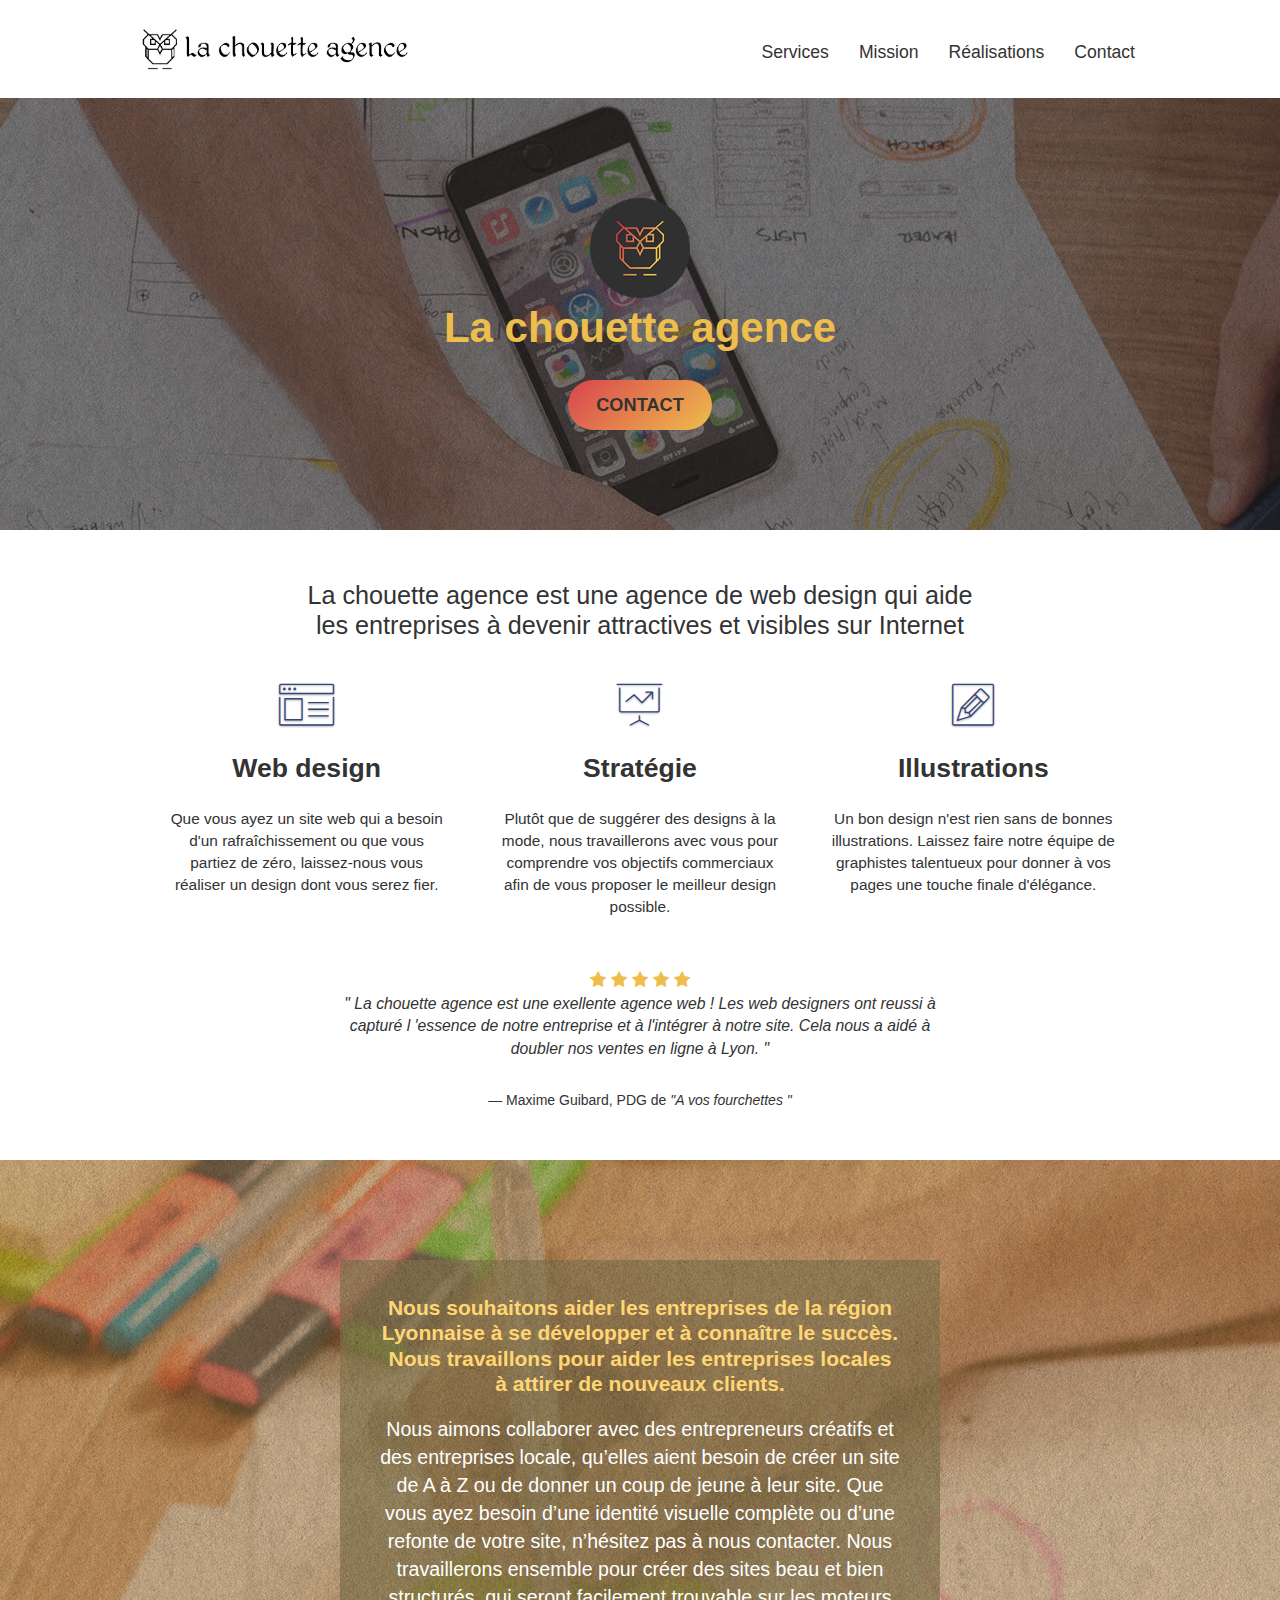
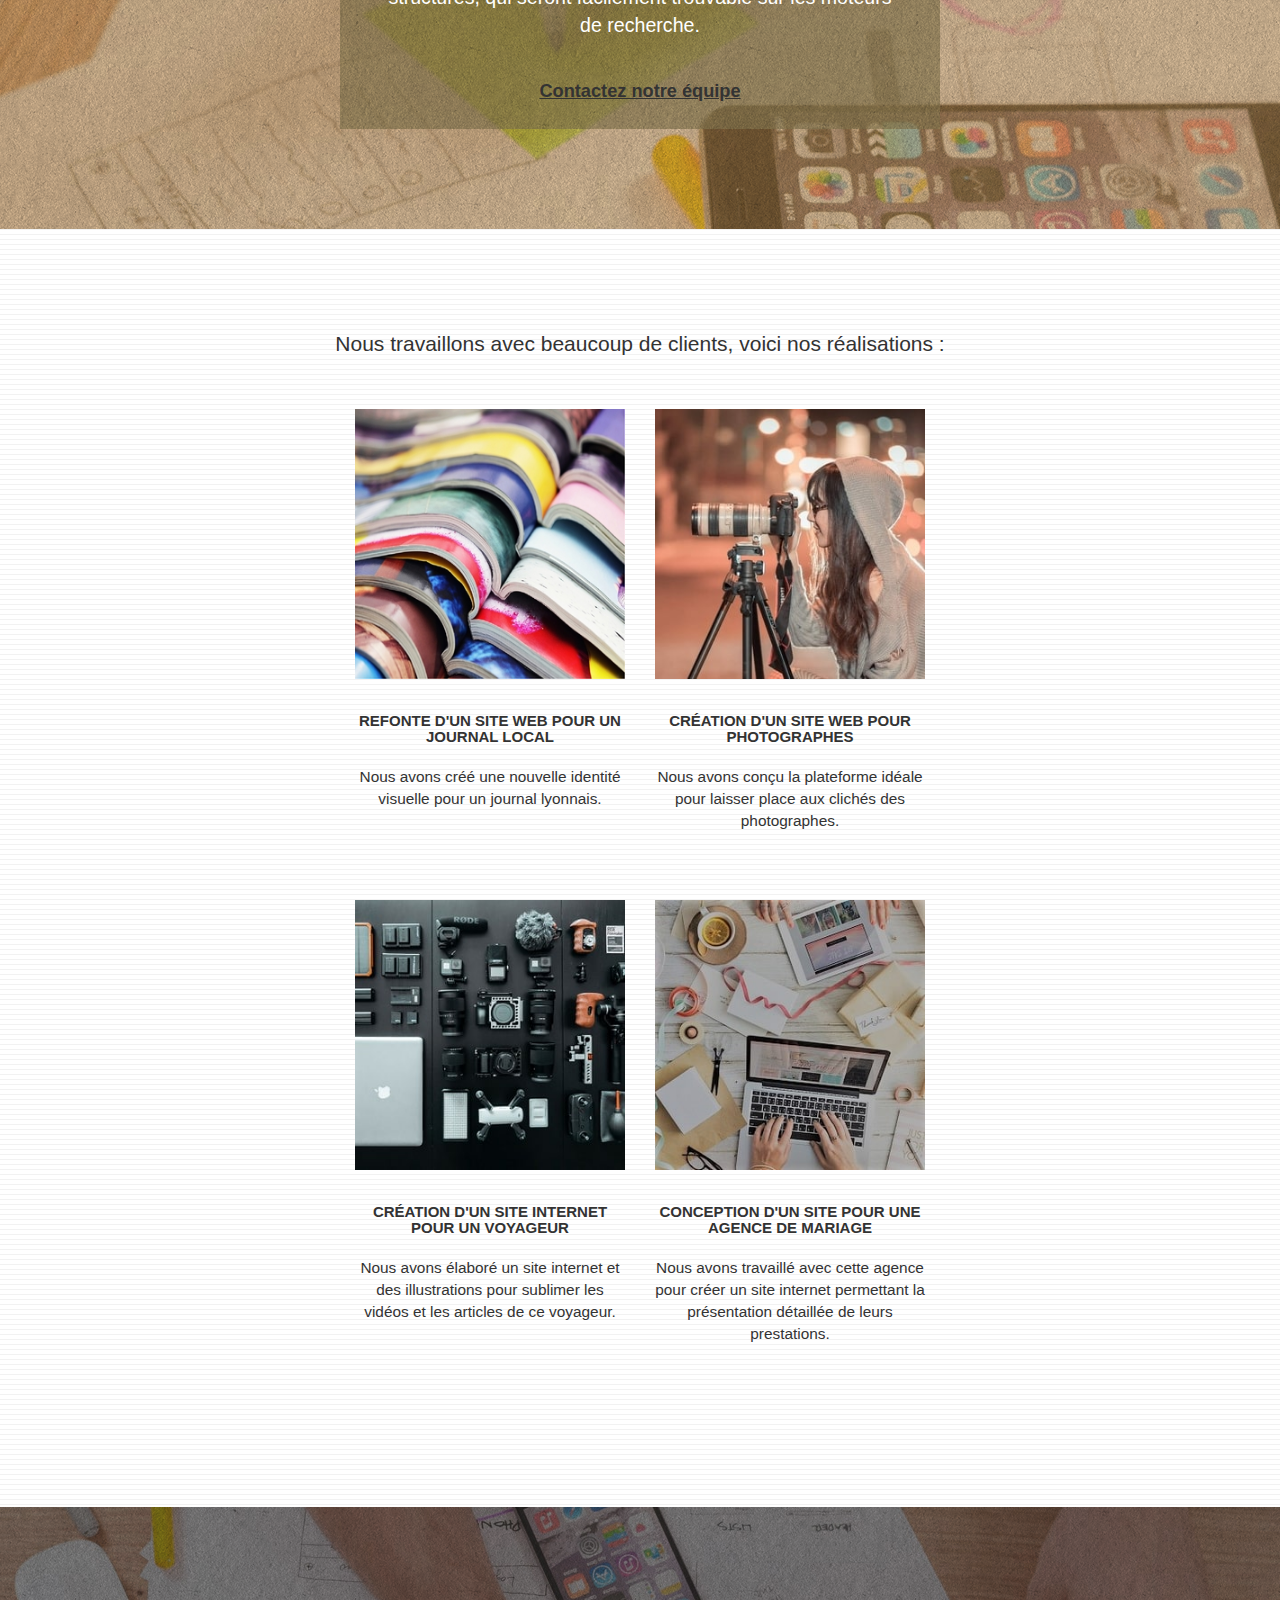
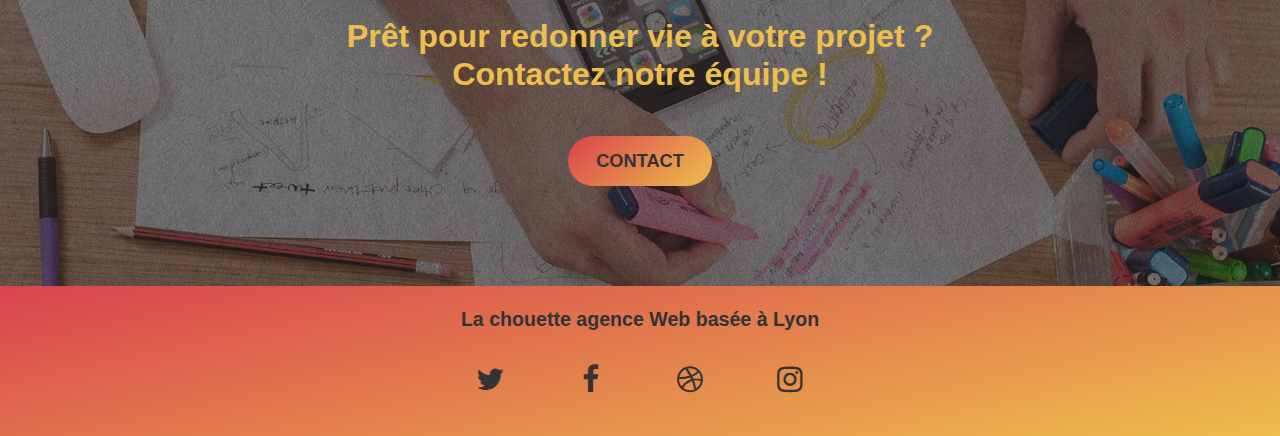
==== index.html @ 83dbfc88 "ajout : meta robots + meta discription sur la page-contact" ====
<!doctype html>
<!--Correct : lang-->
<html lang="fr-Fr">

<head>
    <meta charset="UTF-8">

    <!--Compatibilité-->
    <meta http-equiv="X-UA-Compatible" content="IE=edge">
    <meta name="viewport" content="width=device-width, initial-scale=1, shrink-to-fit=no">

    <!--Correction : pour l'optimisation SEO-->
    <meta name="description" content="Agence web qui aide les entreprises à devenir attractives et visibles sur Internet : web-design, équipe de graphistes ☎ 00 00 00 00">

    <!--index et crawling pour  Google-->
    <meta name="robots" content="index, follow">

    <!--balise search console-->
    <meta name="google-site-verification" content="Wm-8tzCdWFbJMO9-bcIesN9Fuy5gcDtDB3bsupCP0yo" />

    <link rel="shortcut icon" type="image/jpg" href="favicon.jpg">

    <!--Optimisation - liens vers les dossier minifiés : -->
    <link rel="stylesheet" type="text/css" href="./css/bootstrap.min.css">
    <link rel="stylesheet" type="text/css" href="./css/font-awesome.min.css">
    <link rel="stylesheet" type="text/css" href="./css/et-line.min.css">

    <!--Lein vers les styles-->
    <link rel="stylesheet" type="text/css" href="style.css">

    <!--Optimisation - liens vers les dossier minifiés : -->
    <script src="./js/jquery-2.1.0.min.js"></script>
    <script src="./js/bootstrap.min.js"></script>
    <script src="./js/blocs.min.js"></script>
    <script src="./js/jquery.touchSwipe.min.js" defer></script>
    <script src="./js/gmaps.min.js"></script>

    <!--Correction : title a été modifié : -->
    <title>La chouette agence - Entreprise web design Lyon</title>

</head>

<body>
    <!-- Principal conteneur -->
    <div class="page-container">

        <!--Amelioration : ajout des balises sémantique main, header, section, article, button etc-->
        <header>

            <div class="bloc bgc-white l-bloc">

                <div class=" container bloc-sm ">

                    <!--NAVIGATION DU SITE : -->
                    <nav class="navbar row ">

                        <div class="navbar-header ">

                            <a href="index.html" title="Accueil" class="navbar-brand">
                                <!--logo a été optimisé -min-->
                                <img src="img/img-min/logo-brand-min.png" alt="logo de la chouette agence" />

                            </a>

                            <button id="nav-toggle" type="button" class="ui-navbar-toggle navbar-toggle" data-toggle="collapse" data-target=".navbar-1">

                                <span class="sr-only">Toggle navigation</span>
                                <span class="icon-bar"></span>
                                <span class="icon-bar"></span>
                                <span class="icon-bar"></span>

                            </button>
                        </div>

                        <div class="collapse navbar-collapse navbar-1 special-dropdown-nav ">

                            <ul class="site-navigation nav navbar-nav ">

                                <li>
                                    <a href="#content" class="subtitle">Services</a>
                                </li>
                                <li>
                                    <a href="#mission" class="subtitle">Mission</a>
                                </li>
                                <li>
                                    <a href="#realisations" class="subtitle">Réalisations</a>
                                </li>
                                <li>
                                    <a href="contact.html" class="subtitle">Contact</a>
                                </li>
                            </ul>
                        </div>
                    </nav>
                </div>
            </div>

        </header>

        <main>
            <!--SECTION-CONTENT ! balises sémantique main, section, button ajoutées pour l'optimisation : -->

            <section class="section-content">

                <!--Baner-->

                <div class="bloc bgc-dark-slate-blue bg-banniere bloc-bg-texture d-bloc texture-paper b-parallax bg-t-edge ">

                    <div class="container bloc-lg ">

                        <div class="row tight-width-whitespace ">

                            <div class="col-sm-12 ">

                                <!--logo a été optimisé -min-->
                                <img src="img/img-min/logo-min.png " class="welcome__logo center-block" alt="chouette logo" />

                                <span class="welcome__title center-block text-center hero-bloc-text">
                                        La chouette agence
                                    </span>

                                <form action="contact.html" method="GET" class="col-sm-12 text-center ">

                                    <button class="btn">Contact</button>

                                </form>

                            </div>

                        </div>
                    </div>

                </div>

                <!--Content-->
                <div class="bloc bgc-white l-bloc " id="content">

                    <div class="container bloc-md ">

                        <div class="row ">

                            <div class="col-sm-12 text-center ">
                                <!--h1 très important, mots-clés pour le SEO est ici-->
                                <h1 class="content__title ">La chouette agence est une agence de web design qui aide les entreprises à devenir attractives et visibles sur Internet</h1>
                            </div>

                        </div>

                        <div class="row voffset-lg med-width-whitespace ">
                            <div class="col-sm-4 content__element ">
                                <div class="text-center ">
                                    <span class="et-icon-browser sm-shadow icon-dark-slate-blue icons icon-lg "></span>
                                </div>
                                <h2 class="mg-md text-center ">
                                    Web design
                                </h2>
                                <p class="text-center ">
                                    Que vous ayez un site web qui a besoin d'un rafraîchissement ou que vous partiez de zéro, laissez-nous vous réaliser un design dont vous serez fier.
                                </p>
                            </div>
                            <div class="col-sm-4 content__element ">
                                <div class="text-center ">
                                    <span class="et-icon-presentation sm-shadow icon-dark-slate-blue icons icon-lg "></span>
                                </div>
                                <h2 class="mg-md text-center ">
                                    Stratégie
                                </h2>
                                <p class="text-center ">
                                    Plutôt que de suggérer des designs à la mode, nous travaillerons avec vous pour comprendre vos objectifs commerciaux afin de vous proposer le meilleur design possible.<br>
                                </p>
                            </div>
                            <div class="col-sm-4 content__element ">
                                <div class="text-center ">
                                    <span class="et-icon-edit sm-shadow icon-dark-slate-blue icons icon-lg "></span>
                                </div>
                                <h2 class="mg-md text-center ">
                                    Illustrations
                                </h2>
                                <p class="text-center ">
                                    Un bon design n'est rien sans de bonnes illustrations. Laissez faire notre équipe de graphistes talentueux pour donner à vos pages une touche finale d'élégance.
                                </p>
                            </div>
                        </div>
                        <div class="row voffset-lg voffset ">
                            <div class="col-xs-12 col-md-8 col-md-offset-2 text-center ">

                                <figure>
                                    <blockquote cite="https://avosfourchettes.com/ " class="blockquote ">

                                        <!--Icones ajoutés par Olga-->
                                        <span class="fa fa-star"></span> <span class="fa fa-star"></span> <span class="fa fa-star"></span> <span class="fa fa-star"></span> <span class="fa fa-star"></span>

                                        <p class="content__citation "><cite>" La chouette agence est une exellente agence web ! Les web designers ont reussi à capturé l 'essence de notre entreprise et à l'intégrer à notre site. Cela nous a aidé à doubler
                nos ventes en ligne à Lyon. " </cite></p>

                                    </blockquote>
                                    <figcaption>— Maxime Guibard, PDG de <cite>"A vos fourchettes "</cite></figcaption>
                                </figure>

                            </div>
                        </div>
                    </div>
                </div>

            </section>


            <section class="section-mission " id="mission">

                <div class="bloc tc-white bg-presentation d-bloc bloc-bg-texture texture-paper b-parallax ">

                    <div class="container bloc-lg ">

                        <div class="row tight-width-whitespace black-background ">

                            <div class="col-sm-12 ">

                                <h2 class="mg-md text-center mission__like-title ">
                                    Nous souhaitons aider les entreprises de la région Lyonnaise à se développer et à connaître le succès. Nous travaillons pour aider les entreprises locales à attirer de nouveaux clients.<br>
                                </h2>

                                <p class="text-center mission__text ">
                                    Nous aimons collaborer avec des entrepreneurs créatifs et des entreprises locale, qu’elles aient besoin de créer un site de A à Z ou de donner un coup de jeune à leur site. Que vous ayez besoin d’une identité visuelle complète ou d’une refonte de votre
                                    site, n’hésitez pas à nous contacter. Nous travaillerons ensemble pour créer des sites beau et bien structurés, qui seront facilement trouvable sur les moteurs de recherche. <br><br>
                                </p>
                                <a class="mission__link" href="contact.html" title="cliquez pour aller à la page de contact">Contactez notre équipe</a>
                            </div>

                        </div>

                    </div>

                </div>

            </section>

            <!--ARTICLE-->
            <article id="realisations">

                <div class="bloc bgc-white bg-lines-h2-bg bg-repeat l-bloc ">

                    <div class="container bloc-lg ">

                        <div class="row ">
                            <div class="col-sm-12 text-center ">
                                <span class="article__title">Nous travaillons avec beaucoup de clients, voici nos réalisations :</span>
                            </div>
                        </div>

                        <div class="row tight-width-whitespace portfolio-row ">

                            <div class="col-sm-6 portfolio__block">

                                <a href="#" data-lightbox="img/img-min/refonte-site-pour-un-journal-local-min.jpg " data-gallery-id="gallery-1 " data-caption=" Refonte d'un site web pour un journal local" data-frame="snapshot-lb">

                                    <img src="img/img-min/refonte-site-pour-un-journal-local-min.jpg" alt="Refonte d'un site web pour un journal local" title="cliquer pour agrandir " class="img-responsive portfolio-thumb " />
                                </a>

                                <h3 class="mg-md text-center article__subtitle">
                                    Refonte d'un site web pour un journal local
                                </h3>

                                <p class="text-center ">
                                    Nous avons créé une nouvelle identité visuelle pour un journal lyonnais.
                                </p>

                            </div>

                            <div class="col-sm-6 ">

                                <a href="#" data-lightbox="img/img-min/creation-site-pour-photographes-min.jpg " data-gallery-id="gallery-1 " data-caption="Création d'un site web pour photographes" data-frame="snapshot-lb">
                                    <img src="img/img-min/creation-site-pour-photographes-min.jpg" class="img-responsive portfolio-thumb" alt="" title="cliquer pour agrandir " />
                                </a>

                                <h3 class="mg-md text-center article__subtitle">
                                    Création d'un site web pour photographes
                                </h3>

                                <p class="text-center ">
                                    Nous avons conçu la plateforme idéale pour laisser place aux clichés des photographes.
                                </p>

                            </div>

                        </div>

                        <div class="row tight-width-whitespace portfolio-row ">

                            <div class="col-sm-6 portfolio__block">

                                <a href="#" data-lightbox="img/img-min/creation-site-pour-voyager-min.jpg " data-gallery-id="gallery-1 " data-caption="Création d 'un site internet pour un voyageur" data-frame="snapshot-lb">
                                    <img src="img/img-min/creation-site-pour-voyager-min.jpg" class="img-responsive portfolio-thumb" alt="" title="cliquer pour agrandir " />
                                </a>

                                <h3 class="mg-md text-center article__subtitle">
                                    Création d'un site internet pour un voyageur
                                </h3>

                                <p class="text-center ">
                                    Nous avons élaboré un site internet et des illustrations pour sublimer les vidéos et les articles de ce voyageur.
                                </p>

                            </div>

                            <div class="col-sm-6 ">

                                <a href="#" data-lightbox="img/img-min/creation-site-pour-agence-mariage-min.jpg " data-gallery-id="gallery-1 " data-caption="Conception d'un site pour une agence de mariage" data-frame="snapshot-lb">
                                    <img src="img/img-min/creation-site-pour-agence-mariage-min.jpg" class="img-responsive portfolio-thumb" alt="" title="cliquer pour agrandir " />
                                </a>

                                <h3 class="mg-md text-center article__subtitle">
                                    Conception d'un site pour une agence de mariage
                                </h3>

                                <p class="text-center">
                                    Nous avons travaillé avec cette agence pour créer un site internet permettant la présentation détaillée de leurs prestations.
                                </p>

                            </div>
                        </div>
                    </div>
                </div>

            </article>


            <section class="contact ">

                <div class="bloc bgc-dark-slate-blue bg-banniere d-bloc bloc-bg-texture texture-paper ">

                    <div class="container bloc-lg ">

                        <div class="row ">

                            <h4 class="mg-md text-center contact__title ">
                                Prêt pour redonner vie à votre projet ?<br>Contactez notre équipe !
                            </h4>

                            <form action="contact.html" method="get" class="col-sm-12 text-center ">
                                <button class="btn">Contact</button>
                            </form>

                        </div>
                    </div>
                </div>

            </section>

        </main>

        <footer>

            <div class="bloc d-bloc footer__inner footer__inner_bg ">

                <div class="container bloc-sm ">

                    <div class="row ">

                        <div class="col-sm-12 ">

                            <div class="row ">

                                <p class="footer__text text-center "> La chouette agence Web basée à Lyon </p>

                            </div>

                            <div class="row row-no-gutters social ">

                                <div class="col-sm-3 ">
                                    <div class="text-center ">
                                        <!--title a été ajouté pour améliorer l'accessibilité-->
                                        <a href="#" title="lien vers le twitter"><span class="fa fa-twitter icon-md "></span></a>
                                    </div>
                                </div>

                                <div class="col-sm-3 ">
                                    <div class="text-center ">
                                        <a href="#" title="lien vers le facebook"><span class="fa fa-facebook icon-md "></span></a>
                                    </div>
                                </div>

                                <div class="col-sm-3 ">
                                    <div class="text-center ">
                                        <a href="#" title="lien vers le réseau social"><span class="fa fa-dribbble icon-md "></span></a>
                                    </div>
                                </div>

                                <div class="col-sm-3 ">
                                    <div class="text-center ">
                                        <a href="#" title="lien vers l'instagram"><span class="fa fa-instagram icon-md "></span></a>
                                    </div>
                                </div>

                            </div>



                        </div>
                    </div>
                </div>
            </div>

        </footer>

    </div>
    <!-- Principal conteneur END -->

</body>

</html>
---- style.css ----
body {
    margin: 0;
    padding: 0;
    background: #FFF;
    overflow-x: hidden;
    -webkit-font-smoothing: antialiased;
    -moz-osx-font-smoothing: grayscale;
}

a {
    cursor: pointer;
    transition: all 1s ease-in-out;
    opacity: 1;
}

a:hover {
    opacity: .7;
}


/*===============================================*/


/* 0. BLOCS         	 						 */


/*===============================================*/

.bloc {
    width: 100%;
    clear: both;
    background: 50% 50% no-repeat;
    padding: 0 50px;
    -webkit-background-size: cover;
    -moz-background-size: cover;
    -o-background-size: cover;
    background-size: cover;
    position: relative;
}

.bloc .container {
    padding-left: 0;
    padding-right: 0;
}

.bloc-lg {
    padding: 100px 50px;
}

.bloc-md {
    padding: 50px;
}

.bloc-sm {
    padding: 20px 50px;
}


/*===============================================*/


/* 0. BGS         	 						 */


/*===============================================*/

.bg-center,
.bg-l-edge,
.bg-r-edge,
.bg-t-edge,
.bg-b-edge,
.bg-tl-edge,
.bg-bl-edge,
.bg-tr-edge,
.bg-br-edge,
.bg-repeat {
    -webkit-background-size: auto!important;
    -moz-background-size: auto!important;
    -o-background-size: auto!important;
    background-size: auto!important;
}

.bg-repeat {
    background: repeat;
}

.bg-t-edge {
    background: top no-repeat;
}

.bloc-bg-texture::before {
    content: "";
    position: absolute;
    top: 0;
    bottom: 0;
    left: 0;
    right: 0;
}

.texture-paper::before {
    background: url("img/img-min/bg-texture-min.png");
    background-size: 280px 280px;
}

.bgc-dark-slate-blue {
    background-color: #364577;
}

.b-parallax {
    background-attachment: fixed;
}

.d-bloc .navbar-toggle .icon-bar {
    background: rgba(255, 255, 255, 1);
}

.voffset {
    margin-top: 30px;
}


/*===============================================*/


/* 0. HEADER			 						 */


/*===============================================*/

.navbar {
    margin-bottom: 0;
    z-index: 1;
}

.navbar-brand {
    height: auto;
    padding: 3px 15px;
    font-size: 2.2em;
    font-weight: 600;
    line-height: 44px;
}

.navbar-brand img {
    margin: 0 5px 0 0;
    display: inline;
    height: 50px;
}

.navbar-brand img[src$=svg] {
    min-width: 100px;
}

.nav-center .navbar-brand img {
    margin: 0;
}

.navbar .nav {
    padding-top: 2px;
    margin-right: -16px;
    float: right;
    z-index: 1;
}

.nav>li {
    float: left;
    margin-top: 4px;
    font-size: 16px;
}

.navbar-nav .open .dropdown-menu>li>a {
    text-align: inherit;
}

.navbar-toggle {
    margin: 10px 10px 0 0;
    border: 0px;
}

.navbar-toggle:hover {
    background: transparent!important;
}

.navbar-toggle .icon-bar {
    background-color: rgba(0, 0, 0, .5);
    width: 26px;
}

.nav-invert .navbar .nav {
    float: left;
}

.nav-invert .navbar-header,
.nav-invert .navbar-brand {
    float: right;
    position: relative;
    z-index: 2;
}

@media (min-width: 768px) {
    .site-navigation {
        position: absolute;
        top: 50%;
        right: 20px;
        transform: translate(0, -50%);
        -webkit-transform: translateY(-50%);
    }
    .nav>li .dropdown-menu a,
    .nav>li .dropdown-menu a:hover {
        color: #484848;
    }
    .nav-invert .site-navigation {
        left: 0;
        right: 0;
    }
    .nav-center {
        text-align: center;
    }
    .nav-center .navbar-header {
        width: 100%;
    }
    .nav-center .navbar-header,
    .nav-center .navbar-brand,
    .nav-center .nav>li {
        float: none;
        display: inline-block;
    }
    .nav-center .site-navigation {
        position: relative;
        width: 100%;
        right: 0;
        margin-right: 0px;
        margin-top: 20px;
    }
    .nav-center.mini-nav .navbar-toggle {
        float: none;
        margin: 10px auto 0;
    }
}

.nav>li>.dropdown a {
    background: none!important;
    display: block;
    padding: 14px 15px;
}

nav .caret {
    margin: 0 5px;
}

.dropdown-menu .dropdown-menu {
    top: -8px;
    left: 100%;
}

.dropdown-menu .dropmenu-flow-right {
    top: 100%;
    left: 0;
    margin-left: -1px;
    border-top-left-radius: 0;
    border-top-right-radius: 0;
}

.dropdown-menu .dropdown span {
    border: 4px solid black;
    border-top-color: transparent;
    border-right-color: transparent;
    border-bottom-color: transparent;
    margin: 6px -5px 0 0!important;
    float: right;
}

.mg-md {
    margin-top: 10px;
    margin-bottom: 20px;
}

.mg-lg {
    margin-top: 10px;
    margin-bottom: 40px;
}

.sm-shadow {
    text-shadow: 0 1px 2px rgba(0, 0, 0, .3);
}

a[data-lightbox] {
    position: relative;
    display: block;
    text-align: center;
}

a[data-lightbox]:hover::before {
    content: "+";
    font-family: "HelveticaNeue-Light", "Helvetica Neue Light", "Helvetica Neue", Helvetica, Arial;
    font-size: 32px;
    width: 50px;
    height: 50px;
    margin-left: -25px;
    border-radius: 50%;
    background: rgba(0, 0, 0, .6);
    color: #FFF;
    font-weight: 100;
    z-index: 1;
    position: absolute;
    top: 50%;
    transform: translateY(-50%);
    -webkit-transform: translateY(-50%);
}

a[data-lightbox]:hover img {
    opacity: 0.6;
    -webkit-animation-fill-mode: none;
    animation-fill-mode: none;
}

#lightbox-modal {
    display: flex;
    align-items: center;
}

#lightbox-modal .modal-dialog {
    width: 90%;
    max-width: 900px;
    margin: 0 auto 0;
}

#lightbox-modal .modal-dialog img {
    max-height: 90vh;
    margin: 0 auto;
}

.lightbox-caption {
    padding: 20px;
    color: #FFF;
    background: rgba(0, 0, 0, .5);
    position: absolute;
    left: 15px;
    right: 15px;
    bottom: 5px;
}

.close-lightbox {
    color: #FFF;
    font-size: 30px;
    position: absolute;
    top: 20px;
    right: 20px;
    z-index: 20;
    background: rgba(0, 0, 0, .5);
    border: none;
    line-height: 30px;
    padding: 0 9px 5px;
    opacity: 0.3;
}

.next-lightbox,
.prev-lightbox {
    font-size: 20px;
    color: rgba(255, 255, 255, .9);
    background: rgba(0, 0, 0, .5);
    transition: all .2s ease-in-out;
    position: absolute;
    top: 45%;
    z-index: 1;
    opacity: 0.4;
}

.next-lightbox {
    padding: 6px 8px 1px 13px;
    right: 25px;
}

.prev-lightbox {
    padding: 6px 13px 1px 10px;
    left: 25px;
}

.snapshot-lb .modal-body {
    padding-bottom: 45px;
}

.snapshot-lb .lightbox-caption {
    padding: 0;
    color: #333333;
    background: white;
    text-align: center;
}

.container {
    max-width: 1000px;
}

.statement-bloc-text {
    line-height: 26px;
    font-style: italic;
    font-size: 20px;
    text-align: center;
    font-weight: lighter;
    max-width: 520px;
    margin: auto auto auto auto;
}

.tight-width-whitespace {
    max-width: 600px;
    margin: auto auto auto auto;
}

.med-width-whitespace {
    max-width: 1000px;
    margin: auto auto auto auto;
    box-shadow: 0px 0px 0px #000000;
}

.portfolio-thumb {
    width: 100%;
    height: auto;
    max-width: 300px;
    margin: 0 auto;
}

.portfolio-row {
    margin-bottom: 44px;
    margin-top: 50px;
}

.avatar {
    box-shadow: 0px 4px 9px rgba(0, 0, 0, 0.3);
}


/*===============================================*/


/* 0. RESET  			 						 */


/*===============================================*/

button {
    outline: none!important;
}

a {
    text-decoration: none;
}

blockquote {
    border: none;
}

ul,
li {
    list-style: none;
    padding-left: 0;
}


/*===============================================*/


/* 0. TITLES			 						 */


/*===============================================*/

.hero-bloc-text {
    font-size: 3em;
    font-weight: 700;
}

h2,
h3,
h5,
h6,
p,
label,
.btn,
a {
    font-size: 1.1em;
    color: #333333;
}

h1 {
    width: 70%;
    margin: 0 auto;
}

h2 {
    font-size: 1.9em;
    font-weight: 600;
    line-height: 1.4em;
}

h3 {
    font-size: 15px;
    text-transform: uppercase;
    font-weight: 700;
    color: #333333!important;
}

h1 {
    line-height: 1.2;
    font-size: 2.1em;
    color: #333333!important;
}

h4 {
    line-height: 1.2;
    font-size: 2.1em;
}


/*===============================================*/


/* 0. BUTTON			 						 */


/*===============================================*/

.btn {
    font-size: 1.3em;
    font-weight: 800;
    text-transform: uppercase;
    margin-top: 22px;
    padding: 12px 28px 12px 28px;
    border-radius: 40px;
    border: none;
    position: relative;
    opacity: 1;
    z-index: 3;
    transition: opacity 1000ms ease-in-out;
    background: linear-gradient(138deg, rgba(217, 67, 78, 1) 0%, rgba(238, 190, 76, 1) 100%);
    color: #343334;
}

.btn::after {
    content: "";
    position: absolute;
    z-index: -3;
    top: 0;
    right: 0;
    bottom: 0;
    left: 0;
    border-radius: 40px;
    opacity: 0;
    background: rgb(217, 67, 78);
    background: linear-gradient(308deg, rgba(217, 67, 78, 1) 0%, rgba(238, 190, 76, 1) 100%);
    transition: all 1000ms;
}

.btn:hover::after {
    opacity: 1;
}

.btn_scroll {
    position: fixed;
    right: 100px;
    border: 2px solid white;
}


/*===============================================*/


/* 0. ICONS			 						 */


/*===============================================*/

.social {
    max-width: 400px;
    margin: auto auto auto auto;
}

.icon-md {
    font-size: 30px!important;
}

.icon-lg {
    font-size: 3em;
}

.icons {
    margin-bottom: 14px;
    margin-top: 24px;
}

.icon-dark-slate-blue {
    color: #364577!important;
    border-color: #364577!important;
}

.fa-star {
    color: #eebe4c;
}


/*===============================================*/


/* 0. BG-IMAGES			 						 */


/*===============================================*/

.bg-lines-h2-bg {
    background-image: url("img/img-min/bg-line-min.png");
}

.bg-banniere {
    background-image: url("img/img-min/baner-welcome-min.jpg");
    background-size: cover;
    background-attachment: scroll;
}

.bg-presentation {
    background-image: url("img/img-min/baner-article-min.jpg");
    background-attachment: scroll;
}


/*===============================================*/


/* 0.WELCOME        	 						 */


/*===============================================*/

.welcome__logo {
    width: 100px;
}

.welcome__title {
    color: #eebe4c;
    font-weight: 700;
}


/*===============================================*/


/* 0. SECTION-CONTENT	 						 */


/*===============================================*/

.content__element {
    padding: 0 25px;
}

.content__citation {
    font-size: .9em;
}

.content__title {
    font-size: 1.8em;
    padding-bottom: 20px;
}


/*===============================================*/


/* 0. SECTION-MISSION	 						 */


/*===============================================*/

.mission__like-title {
    color: #ffd673;
    line-height: 1.1;
    font-size: 1.5em;
    font-weight: 700;
    line-height: 1.2;
    position: relative;
}

.mission__text {
    color: white;
    font-size: 1.4em;
}

.mission__link {
    font-size: 1.3em;
    font-weight: 600;
    display: block;
    text-decoration: underline;
    text-align: center;
}


/*===============================================*/


/* 0. ARTICLE  			 						 */


/*===============================================*/

.black-background {
    background-color: rgba(165, 147, 99, 0.7);
    padding: 25px;
}

.article__title {
    font-size: 1.5em;
    font-weight: 500;
}

.article__subtitle {
    padding-top: 24px;
}

.portfolio__block {
    padding-bottom: 30px;
}


/*===============================================*/


/* 0. SECTION-CONTACT	 						 */


/*===============================================*/

.contact__title {
    color: #eebe4c;
    line-height: 1.2;
    font-size: 2.3em;
    font-weight: 700;
    line-height: 1.2;
    position: relative;
}


/*===============================================*/


/* 0. FOOTER       	 						    */


/*===============================================*/

.footer__logo {
    width: 50px;
    height: auto;
}

.footer__inner {
    padding-bottom: 20px;
}

.footer__inner_bg {
    background: rgb(217, 67, 78);
    background: linear-gradient(168deg, rgba(217, 67, 78, 1) 0%, rgba(238, 190, 76, 1) 100%);
}

.footer__text {
    font-size: 1.4em;
    font-weight: 600;
    padding-bottom: 20px;
}


/*===============================================*/


/* 0. PAGE-CONTACT	     						 */


/*===============================================*/

.bgc-atomic-tangerine {
    background-color: #F3976C;
}

.page-contact__logo-scroll {
    height: 30px;
}

.form__element {
    width: 100%;
    line-height: 2em;
}

.page-contact__content {
    position: relative;
}

.page-contact__text {
    font-size: 1.1em;
    padding: 10px;
}

.page-contact__text_bold {
    font-weight: 700;
    font-size: 1.2em;
}

.page-contact__icon {
    font-weight: 800!important;
}

.form-control:focus {
    border: none;
    box-shadow: 0px 0px 12px 5px rgba(243, 151, 108, 0.37);
}


/*===============================================*/


/* 0. MEDIA	     						 */


/*===============================================*/

@media (max-width: 1024px) {
    .bloc {
        padding-left: 20px;
        padding-right: 20px;
    }
    .bloc.full-width-bloc,
    .bloc-tile-2.full-width-bloc .container,
    .bloc-tile-3.full-width-bloc .container,
    .bloc-tile-4.full-width-bloc .container {
        padding-left: 0;
        padding-right: 0;
    }
}

@media (max-width: 992px) and (min-width: 768px) {
    .navbar .nav {
        max-width: 80%
    }
    .nav-center.navbar .nav {
        max-width: 100%
    }
    .btn_scroll {
        visibility: hidden;
    }
}

@media (max-width: 991px) {
    .container {
        width: 100%;
    }
    .b-parallax {
        background-attachment: scroll;
    }
    .page-container,
    #hero-bloc {
        overflow-x: hidden;
        position: relative;
    }
    .bloc-group,
    .bloc-group .bloc {
        display: block;
        width: 100%;
    }
    .btn_scroll {
        visibility: hidden;
    }
}

@media (max-width: 767px) {
    .page-container {
        overflow-x: hidden;
        position: relative;
    }
    .portfolio-thumb {
        width: 70%;
    }
    .btn_scroll {
        visibility: hidden;
    }
    h1,
    h2,
    h3,
    h4,
    h5,
    h6,
    p,
    #disqus_thread {
        padding-left: 10px!important;
        padding-right: 10px!important;
    }
    .b-parallax {
        background-attachment: scroll;
    }
    .navbar .nav {
        padding-top: 0;
        border-top: 1px solid rgba(0, 0, 0, .2);
        float: none!important;
    }
    .navbar.row {
        margin-left: 0;
        margin-right: 0;
    }
    .site-navigation {
        position: inherit;
        transform: none;
        -webkit-transform: none;
        -ms-transform: none;
    }
    .nav>li {
        margin-top: 0;
        border-bottom: 1px solid rgba(0, 0, 0, .1);
        background: rgba(0, 0, 0, .05);
        text-align: left;
        padding-left: 15px;
        width: 100%;
    }
    .nav>li:hover {
        background: rgba(0, 0, 0, .08);
    }
    .dropdown .dropdown a .caret {
        float: none;
        margin: 5px 0 0 10px!important;
        border: 4px solid black;
        border-bottom-color: transparent;
        border-right-color: transparent;
        border-left-color: transparent;
    }
    #hero-bloc .navbar .nav {
        background: rgba(0, 0, 0, .8);
    }
    .navbar-collapse {
        padding: 0;
        overflow-x: hidden;
        -webkit-box-shadow: none;
        box-shadow: none;
    }
    .navbar-brand img {
        max-height: 40px;
        width: auto;
    }
    .nav-invert .navbar-header {
        float: none;
        width: 100%;
    }
    .nav-invert .navbar-toggle {
        float: left;
        margin-left: 10px;
    }
    .bloc {
        padding-left: 0;
        padding-right: 0;
    }
    .bloc-xxl,
    .bloc-xl,
    .bloc-lg {
        padding: 40px 0;
    }
    .bloc-sm,
    .bloc-md {
        padding-left: 0;
        padding-right: 0;
    }
    .bloc-tile-2 .container,
    .bloc-tile-3 .container,
    .bloc-tile-4 .container,
    .bloc-fill-screen .fill-bloc-top-edge,
    .bloc-fill-screen .fill-bloc-bottom-edge {
        padding-left: 0;
        padding-right: 0;
    }
    .a-block {
        padding: 0 10px;
    }
    .btn-dwn {
        display: none;
    }
    .voffset {
        margin-top: 5px;
    }
    .voffset-md {
        margin-top: 20px;
    }
    .voffset-lg {
        margin-top: 30px;
    }
    form {
        padding: 5px;
    }
    .close-lightbox {
        display: inline-block;
    }
    .blocsapp-device-iphone5 {
        background-size: 216px 425px;
        padding-top: 60px;
        width: 216px;
        height: 425px;
    }
    .blocsapp-device-iphone5 img {
        width: 180px;
        height: 320px;
    }
    .bloc-mob-center-text {
        text-align: center;
    }
}

@media (max-width: 400px) {
    .bloc {
        padding-left: 0;
        padding-right: 0;
    }
    .portfolio-thumb {
        width: 100%;
    }
    .btn_scroll {
        visibility: hidden;
    }
}
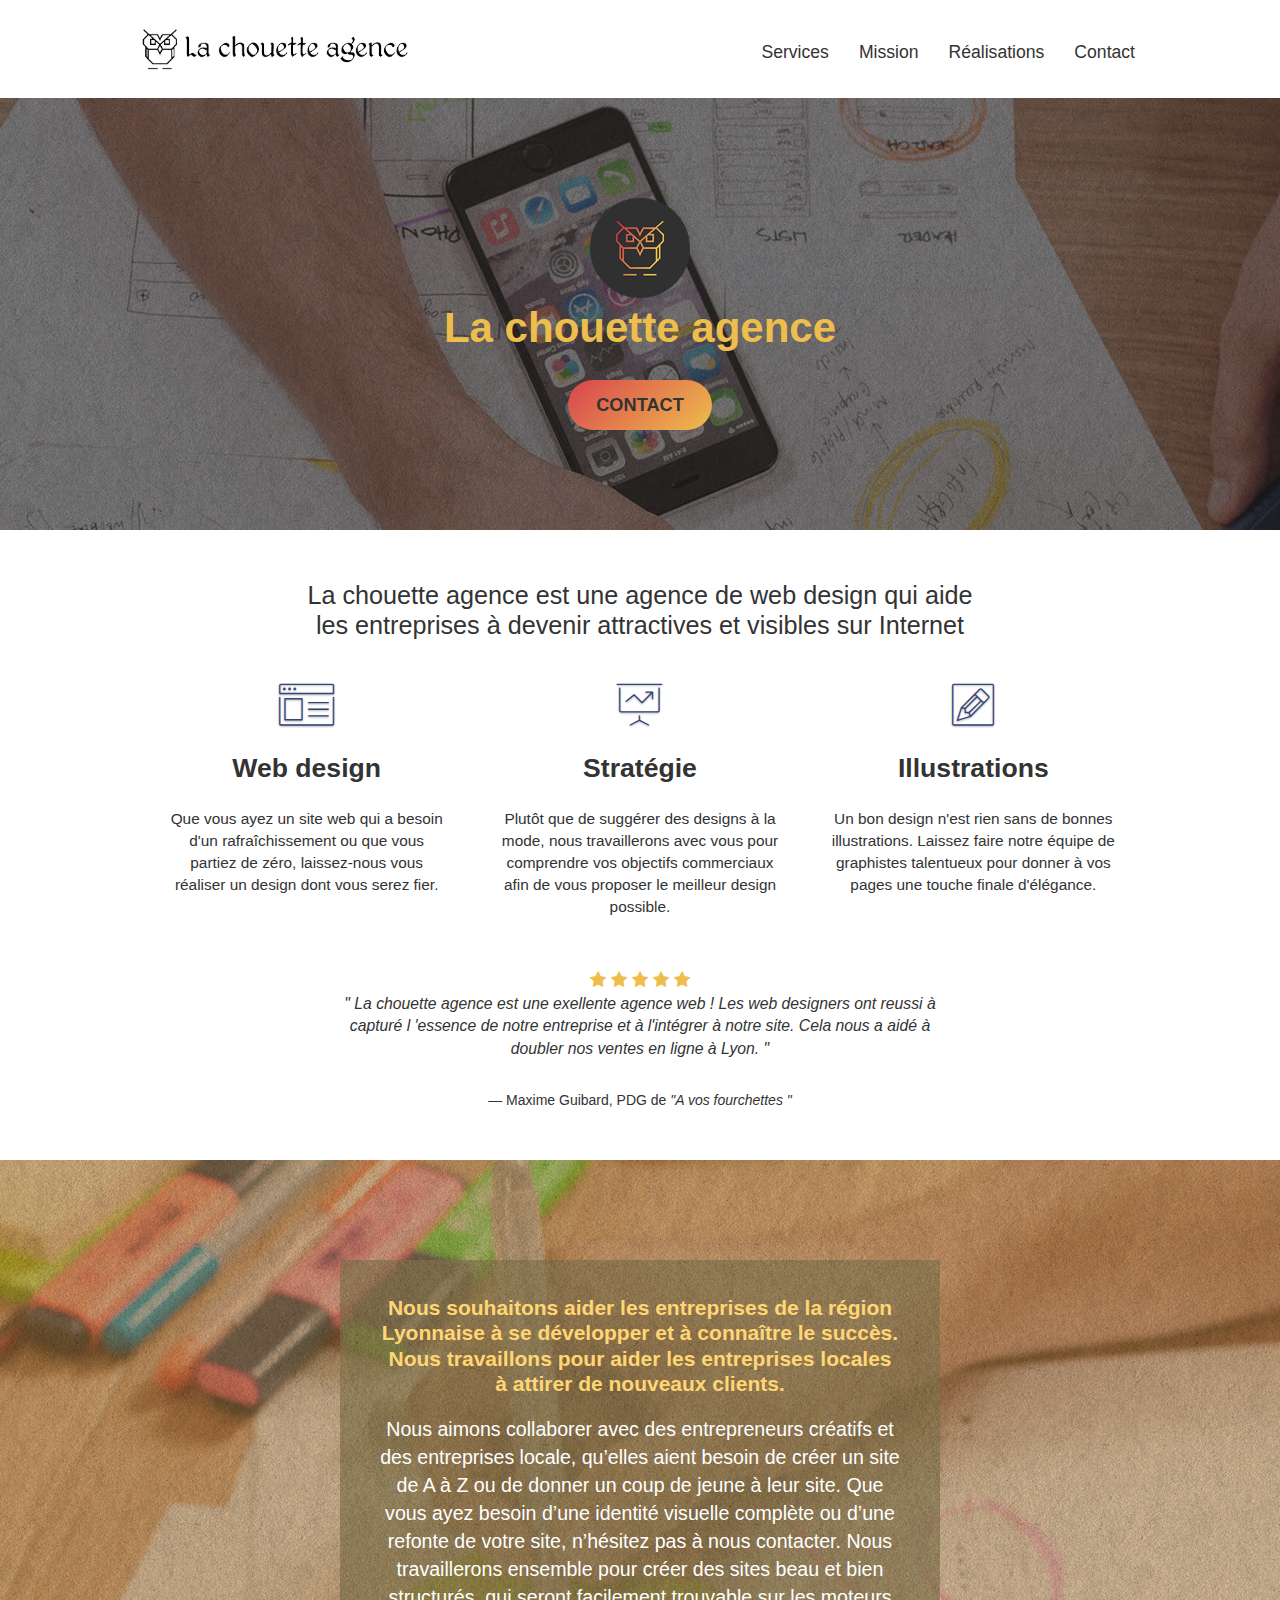
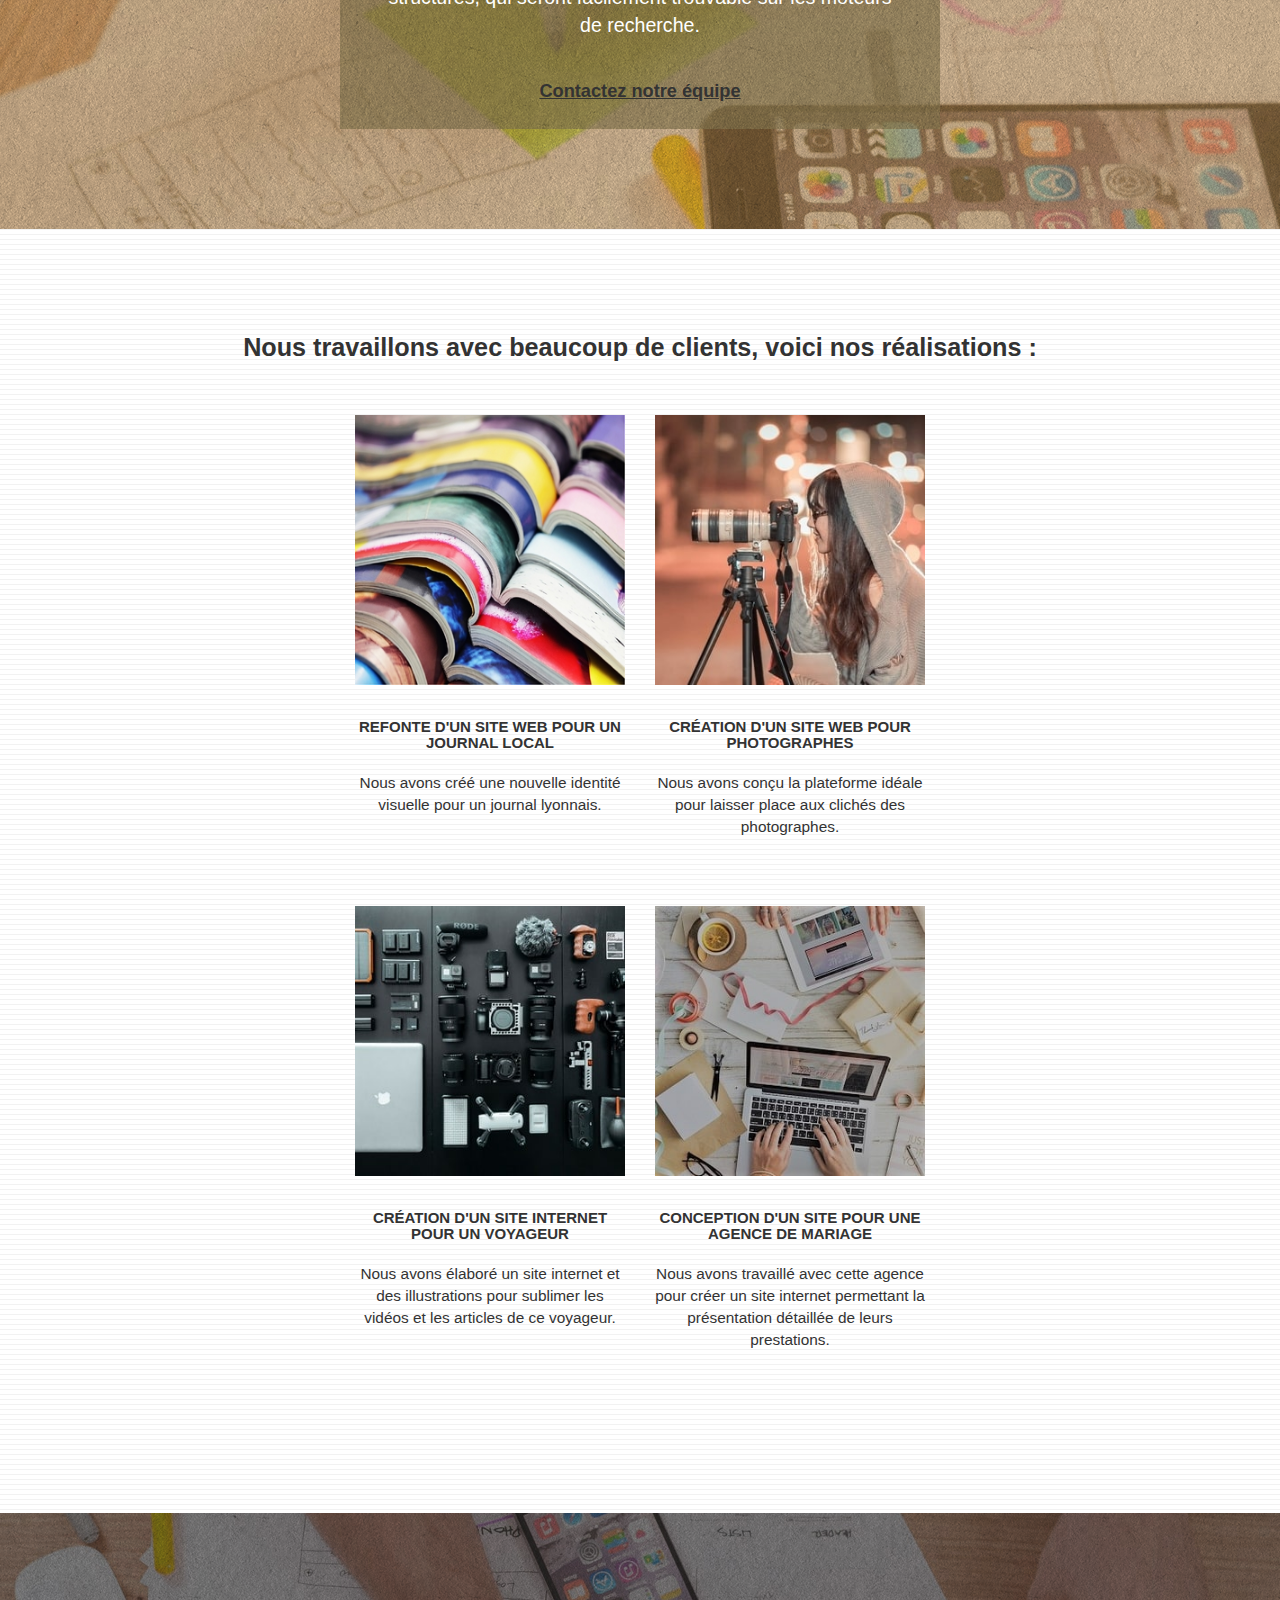
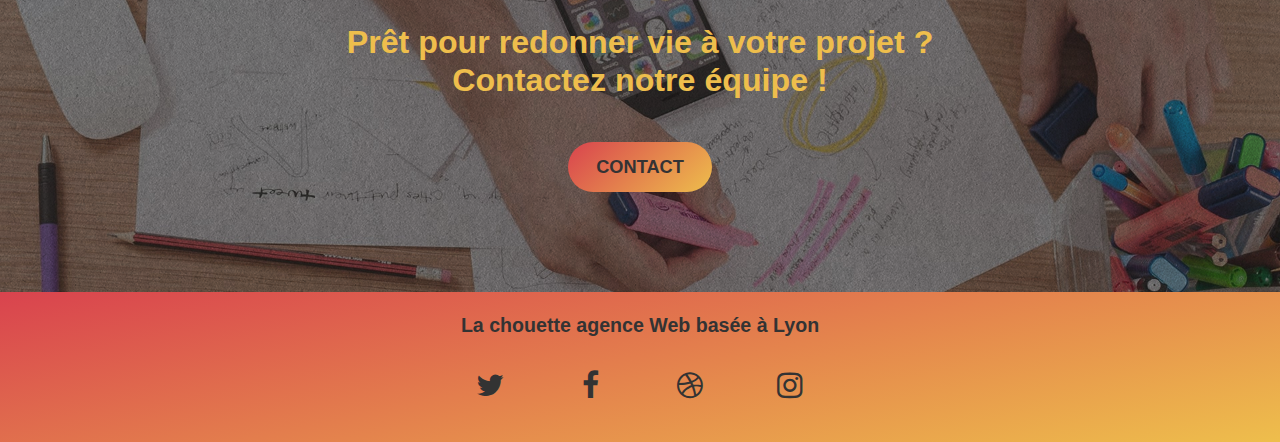
==== commit 4ca94ee9: "correct : lang html + taille de caractère section-realisations" ====
--- a/index.html
+++ b/index.html
@@ -1,6 +1,6 @@
 <!doctype html>
 <!--Correct : lang-->
-<html lang="fr-Fr">
+<html lang="fr">
 
 <head>
     <meta charset="UTF-8">
@@ -25,7 +25,7 @@
     <link rel="stylesheet" type="text/css" href="./css/font-awesome.min.css">
     <link rel="stylesheet" type="text/css" href="./css/et-line.min.css">
 
-    <!--Lein vers les styles-->
+    <!--Lien vers les styles-->
     <link rel="stylesheet" type="text/css" href="style.css">
 
     <!--Optimisation - liens vers les dossier minifiés : -->
@@ -103,7 +103,7 @@
 
                 <!--Baner-->
 
-                <div class="bloc bgc-dark-slate-blue bg-banniere bloc-bg-texture d-bloc texture-paper b-parallax bg-t-edge ">
+                <div class="bloc bgc-dark-slate-blue bg-banniere bloc-bg-texture d-bloc texture-paper bg-t-edge">
 
                     <div class="container bloc-lg ">
 
@@ -234,7 +234,7 @@
             </section>
 
             <!--ARTICLE-->
-            <article id="realisations">
+            <section id="realisations">
 
                 <div class="bloc bgc-white bg-lines-h2-bg bg-repeat l-bloc ">
 
@@ -248,11 +248,11 @@
 
                         <div class="row tight-width-whitespace portfolio-row ">
 
-                            <div class="col-sm-6 portfolio__block">
+                            <article class="col-sm-6 portfolio__block">
 
                                 <a href="#" data-lightbox="img/img-min/refonte-site-pour-un-journal-local-min.jpg " data-gallery-id="gallery-1 " data-caption=" Refonte d'un site web pour un journal local" data-frame="snapshot-lb">
 
-                                    <img src="img/img-min/refonte-site-pour-un-journal-local-min.jpg" alt="Refonte d'un site web pour un journal local" title="cliquer pour agrandir " class="img-responsive portfolio-thumb " />
+                                    <img src="img/img-min/refonte-site-pour-un-journal-local-min.jpg" alt="photo du journal" title="cliquer pour lancer la diaporama" class="img-responsive portfolio-thumb " />
                                 </a>
 
                                 <h3 class="mg-md text-center article__subtitle">
@@ -263,12 +263,12 @@
                                     Nous avons créé une nouvelle identité visuelle pour un journal lyonnais.
                                 </p>
 
-                            </div>
-
-                            <div class="col-sm-6 ">
+                            </article>
+
+                            <article class="col-sm-6 ">
 
                                 <a href="#" data-lightbox="img/img-min/creation-site-pour-photographes-min.jpg " data-gallery-id="gallery-1 " data-caption="Création d'un site web pour photographes" data-frame="snapshot-lb">
-                                    <img src="img/img-min/creation-site-pour-photographes-min.jpg" class="img-responsive portfolio-thumb" alt="" title="cliquer pour agrandir " />
+                                    <img src="img/img-min/creation-site-pour-photographes-min.jpg" class="img-responsive portfolio-thumb" alt="photo d'un photographe" title="cliquer pour lancer la diaporama" />
                                 </a>
 
                                 <h3 class="mg-md text-center article__subtitle">
@@ -279,16 +279,16 @@
                                     Nous avons conçu la plateforme idéale pour laisser place aux clichés des photographes.
                                 </p>
 
-                            </div>
+                            </article>
 
                         </div>
 
                         <div class="row tight-width-whitespace portfolio-row ">
 
-                            <div class="col-sm-6 portfolio__block">
+                            <article class="col-sm-6 portfolio__block">
 
                                 <a href="#" data-lightbox="img/img-min/creation-site-pour-voyager-min.jpg " data-gallery-id="gallery-1 " data-caption="Création d 'un site internet pour un voyageur" data-frame="snapshot-lb">
-                                    <img src="img/img-min/creation-site-pour-voyager-min.jpg" class="img-responsive portfolio-thumb" alt="" title="cliquer pour agrandir " />
+                                    <img src="img/img-min/creation-site-pour-voyager-min.jpg" class="img-responsive portfolio-thumb" alt="photo du site de voyageur" title="cliquer pour lancer la diaporama" />
                                 </a>
 
                                 <h3 class="mg-md text-center article__subtitle">
@@ -299,12 +299,12 @@
                                     Nous avons élaboré un site internet et des illustrations pour sublimer les vidéos et les articles de ce voyageur.
                                 </p>
 
-                            </div>
-
-                            <div class="col-sm-6 ">
+                            </article>
+
+                            <article class="col-sm-6 ">
 
                                 <a href="#" data-lightbox="img/img-min/creation-site-pour-agence-mariage-min.jpg " data-gallery-id="gallery-1 " data-caption="Conception d'un site pour une agence de mariage" data-frame="snapshot-lb">
-                                    <img src="img/img-min/creation-site-pour-agence-mariage-min.jpg" class="img-responsive portfolio-thumb" alt="" title="cliquer pour agrandir " />
+                                    <img src="img/img-min/creation-site-pour-agence-mariage-min.jpg" class="img-responsive portfolio-thumb" alt="photo de l'agence de mariage" title="cliquer pour lancer la diaporama" />
                                 </a>
 
                                 <h3 class="mg-md text-center article__subtitle">
@@ -315,24 +315,24 @@
                                     Nous avons travaillé avec cette agence pour créer un site internet permettant la présentation détaillée de leurs prestations.
                                 </p>
 
-                            </div>
-                        </div>
-                    </div>
-                </div>
-
-            </article>
-
-
+                            </article>
+                        </div>
+                    </div>
+                </div>
+
+            </section>
+
+            <!--SECTION-CONTACT-->
             <section class="contact ">
 
                 <div class="bloc bgc-dark-slate-blue bg-banniere d-bloc bloc-bg-texture texture-paper ">
 
                     <div class="container bloc-lg ">
 
-                        <div class="row ">
+                        <div>
 
                             <h4 class="mg-md text-center contact__title ">
-                                Prêt pour redonner vie à votre projet ?<br>Contactez notre équipe !
+                                Prêt pour redonner vie à votre projet ?</br>Contactez notre équipe !
                             </h4>
 
                             <form action="contact.html" method="get" class="col-sm-12 text-center ">
@@ -357,7 +357,7 @@
 
                         <div class="col-sm-12 ">
 
-                            <div class="row ">
+                            <div>
 
                                 <p class="footer__text text-center "> La chouette agence Web basée à Lyon </p>
 
--- a/style.css
+++ b/style.css
@@ -555,7 +555,7 @@
 
 .btn_scroll {
     position: fixed;
-    right: 100px;
+    right: 200px;
     border: 2px solid white;
 }
 
@@ -705,8 +705,9 @@
 }
 
 .article__title {
-    font-size: 1.5em;
-    font-weight: 500;
+    padding: 0 10px;
+    font-size: 1.8em;
+    font-weight: 700;
 }
 
 .article__subtitle {
@@ -728,7 +729,6 @@
 
 .contact__title {
     color: #eebe4c;
-    line-height: 1.2;
     font-size: 2.3em;
     font-weight: 700;
     line-height: 1.2;
@@ -786,10 +786,6 @@
     line-height: 2em;
 }
 
-.page-contact__content {
-    position: relative;
-}
-
 .page-contact__text {
     font-size: 1.1em;
     padding: 10px;
@@ -798,6 +794,10 @@
 .page-contact__text_bold {
     font-weight: 700;
     font-size: 1.2em;
+}
+
+.page-contact__content {
+    position: relative;
 }
 
 .page-contact__icon {
@@ -1015,4 +1015,23 @@
     .btn_scroll {
         visibility: hidden;
     }
+    .navbar-brand img {
+        max-height: 35px;
+        width: auto;
+    }
+}
+
+@media (min-width: 1390px) and (max-width: 1600px) {
+    .btn_scroll {
+        right: 300px;
+    }
+}
+
+@media (min-width: 1601px) {
+    .btn_scroll {
+        visibility: hidden;
+    }
+    .bg-banniere {
+        background-size: cover!important;
+    }
 }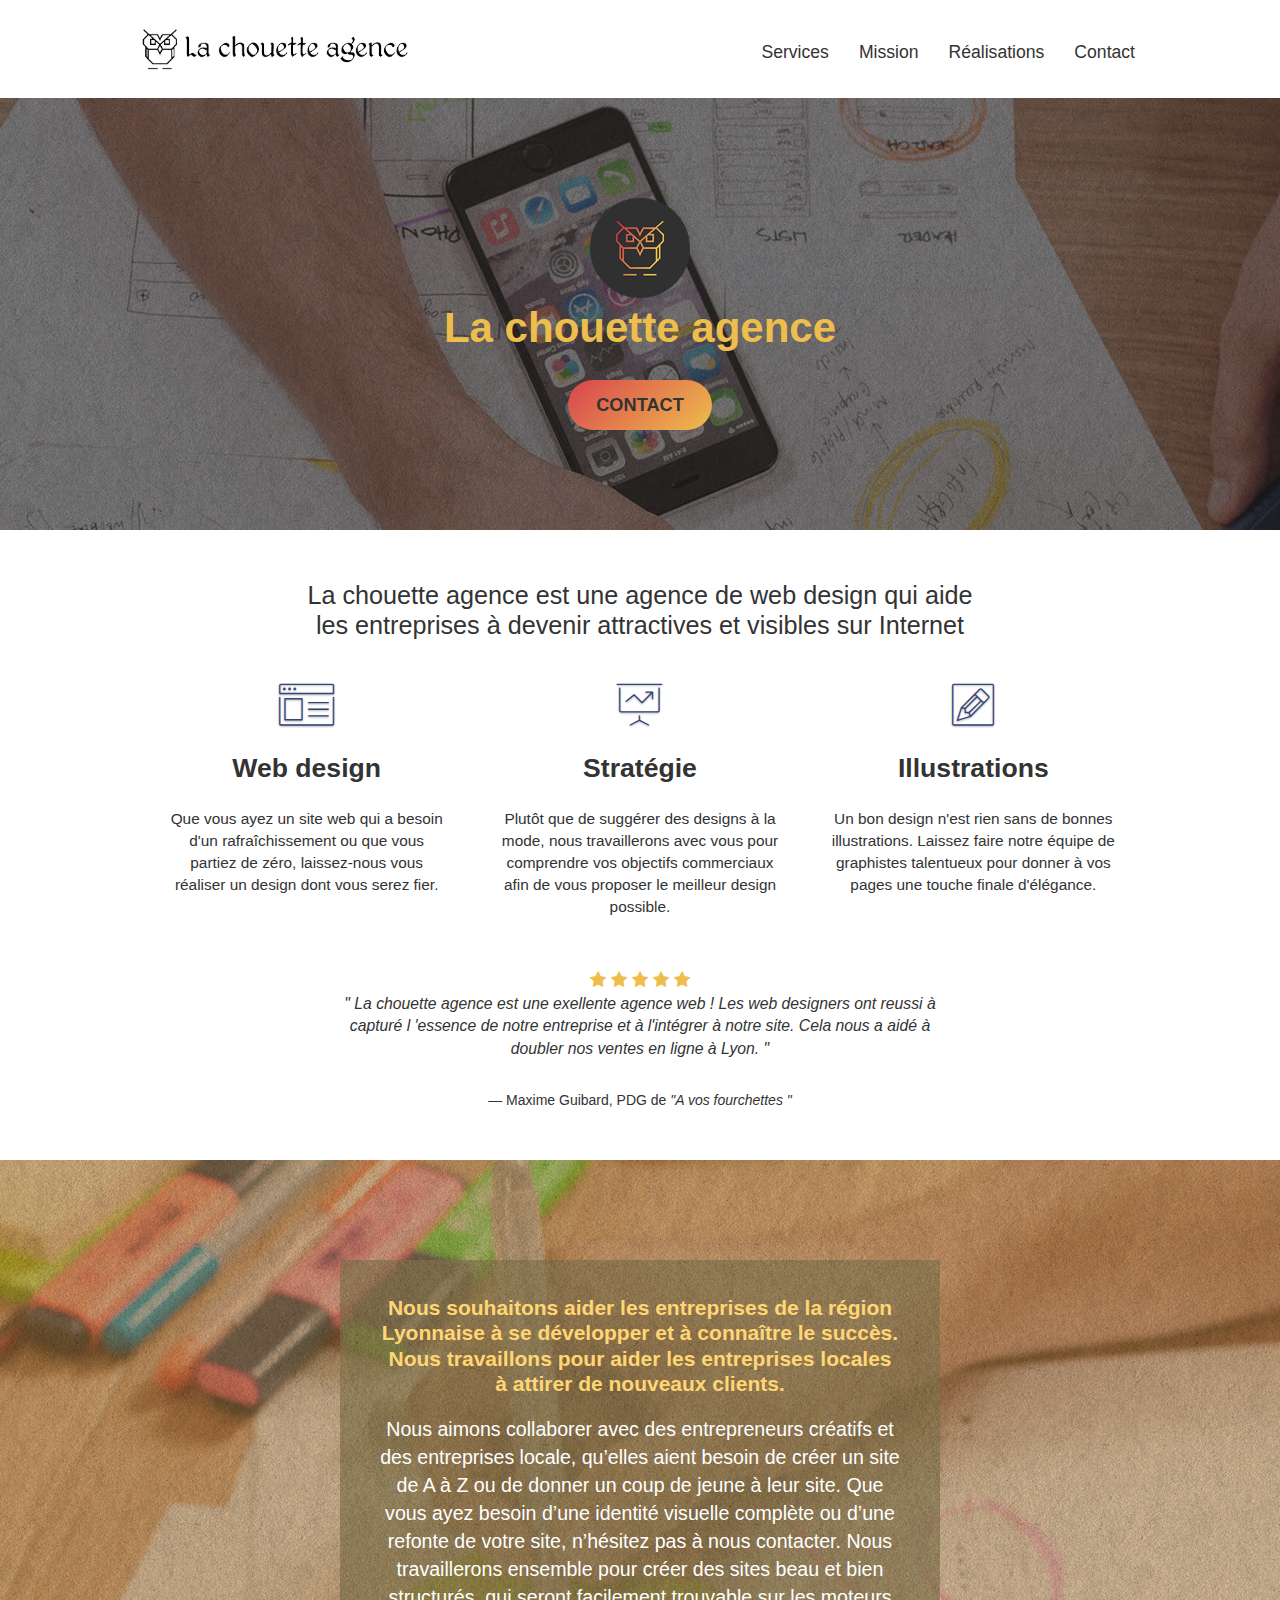
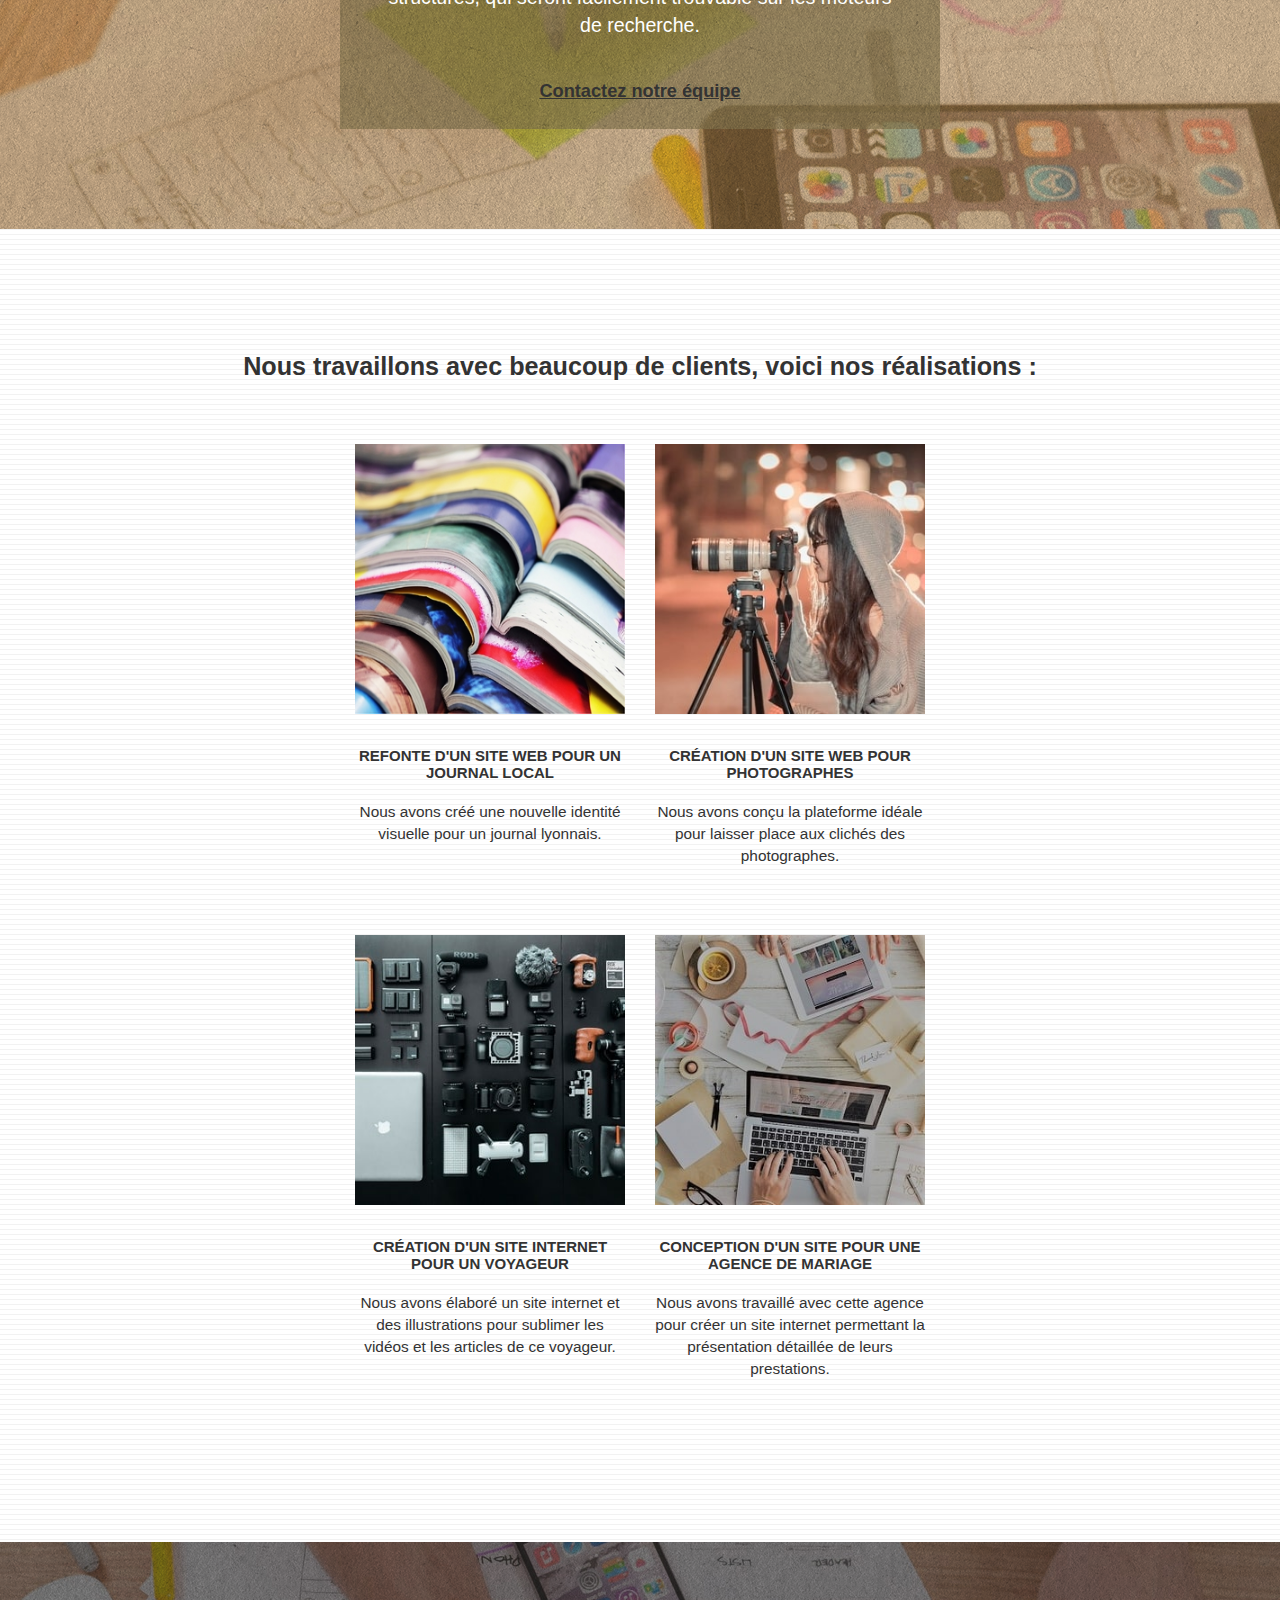
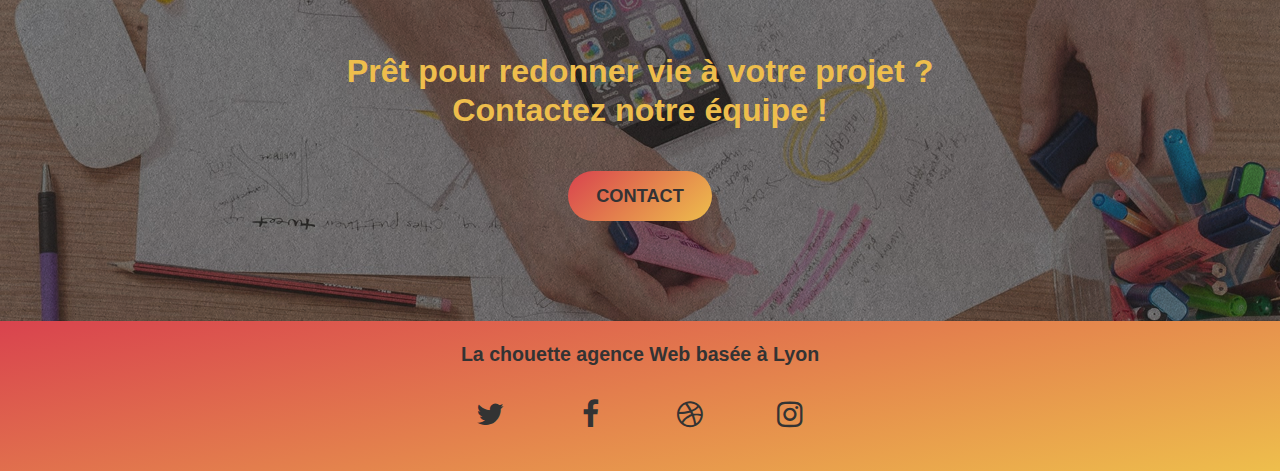
==== commit 906b3549: "correct : erreur br section-contact et page-contact + ajout : heading section-réalisation" ====
--- a/index.html
+++ b/index.html
@@ -242,7 +242,7 @@
 
                         <div class="row ">
                             <div class="col-sm-12 text-center ">
-                                <span class="article__title">Nous travaillons avec beaucoup de clients, voici nos réalisations :</span>
+                                <h2 class="article__title">Nous travaillons avec beaucoup de clients, voici nos réalisations :</h2>
                             </div>
                         </div>
 
@@ -332,7 +332,7 @@
                         <div>
 
                             <h4 class="mg-md text-center contact__title ">
-                                Prêt pour redonner vie à votre projet ?</br>Contactez notre équipe !
+                                Prêt pour redonner vie à votre projet ?<br>Contactez notre équipe !
                             </h4>
 
                             <form action="contact.html" method="get" class="col-sm-12 text-center ">
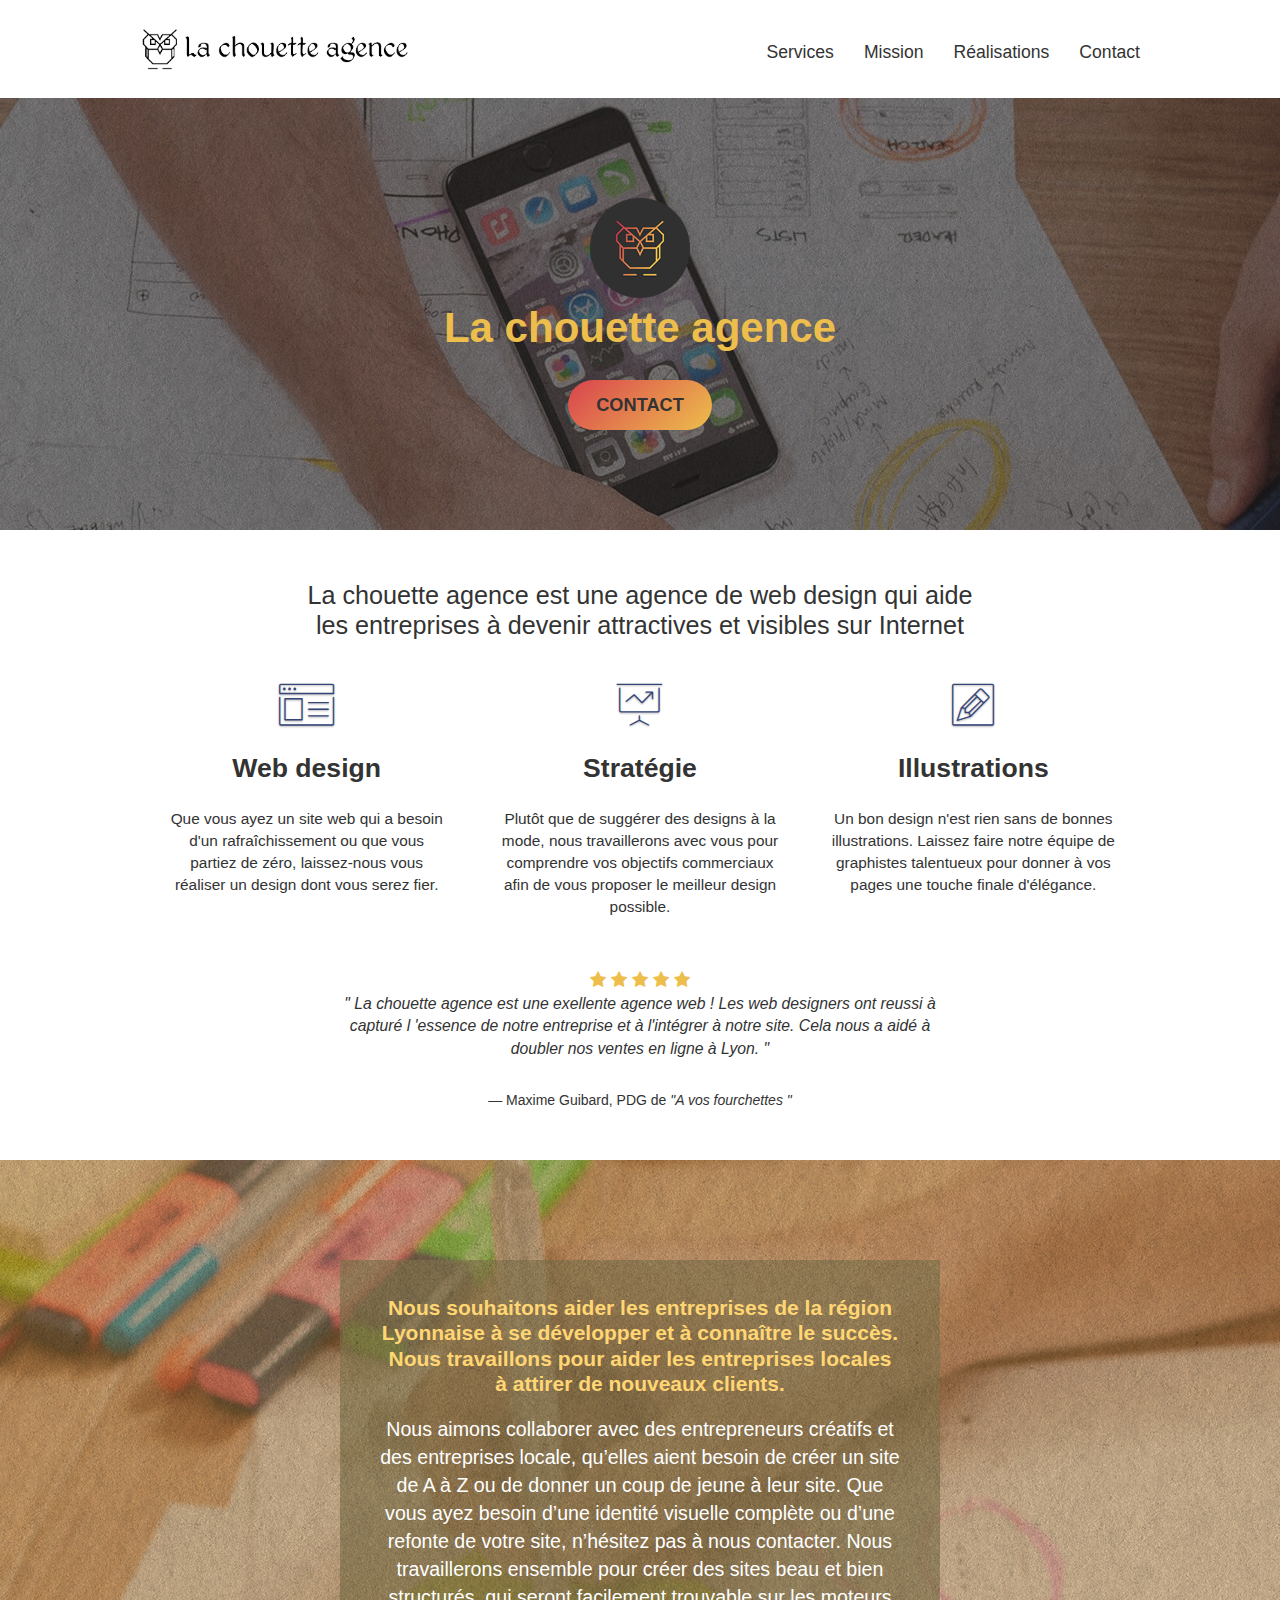
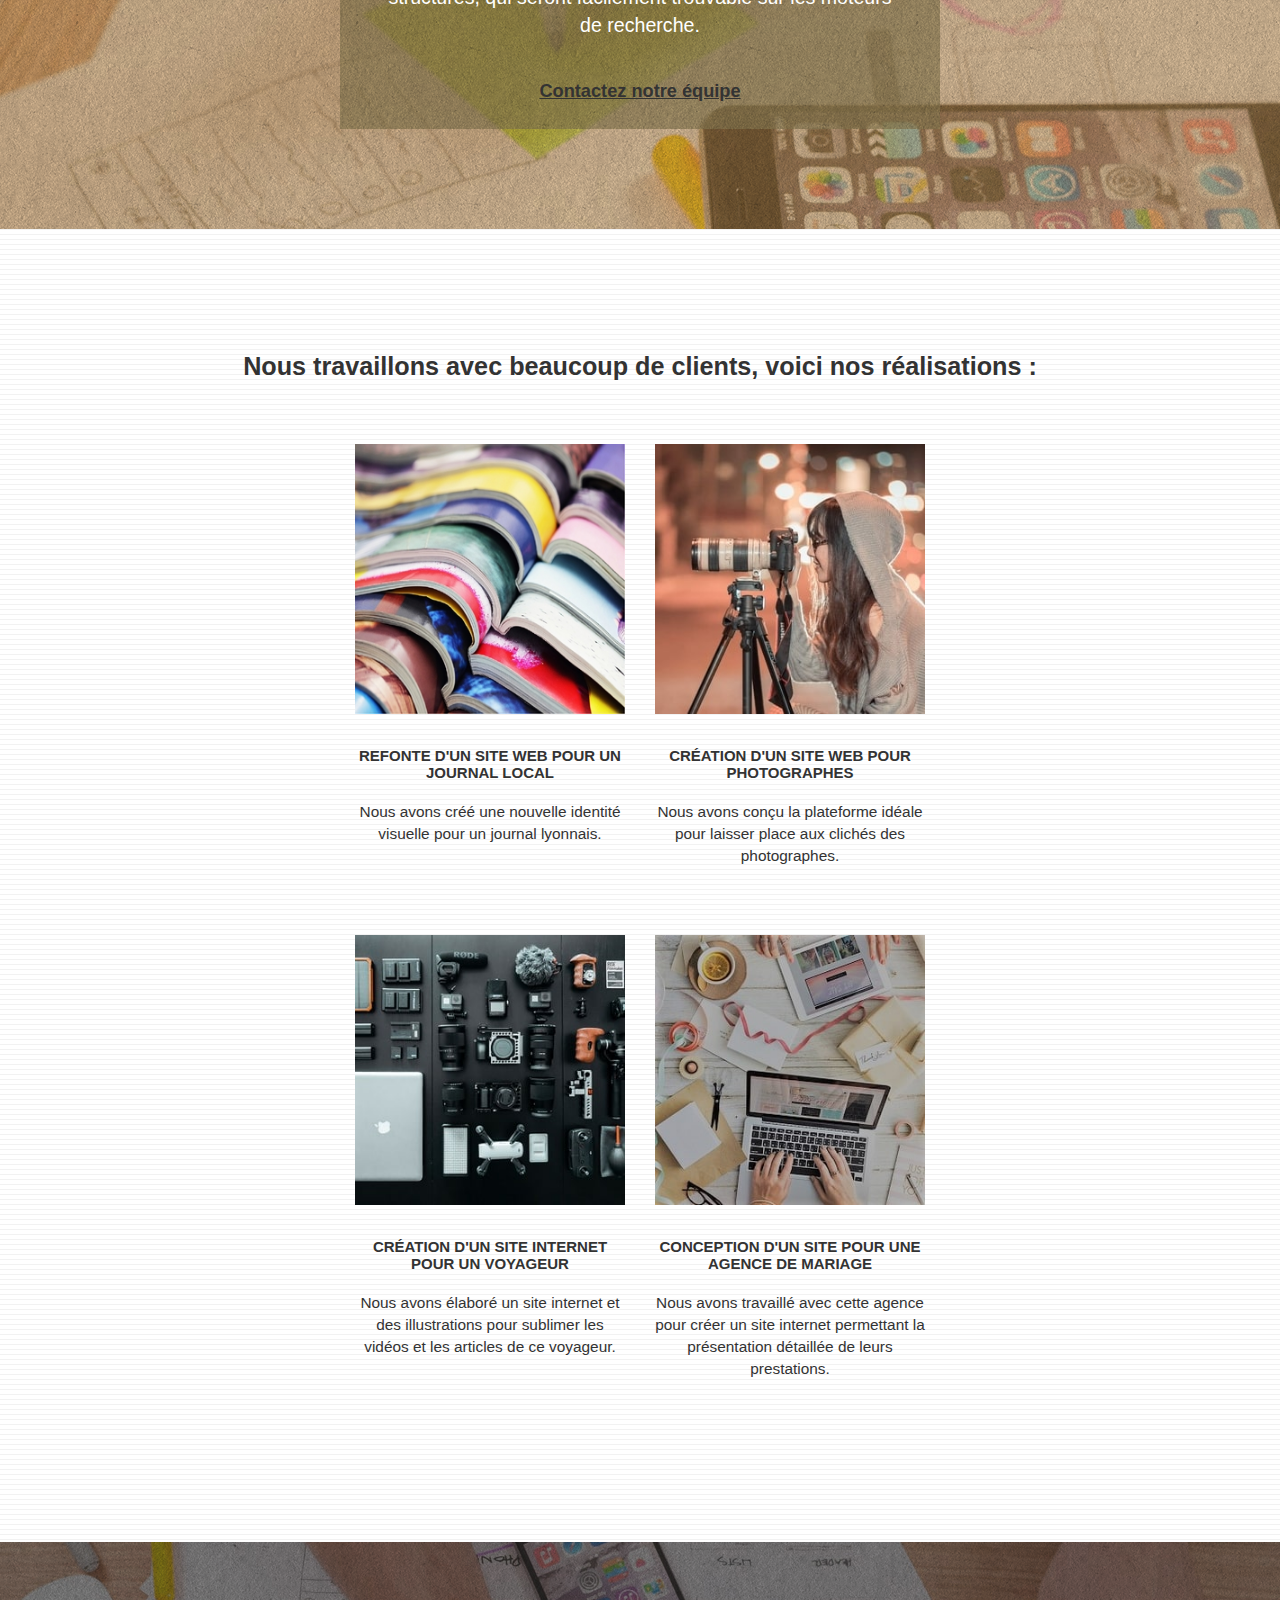
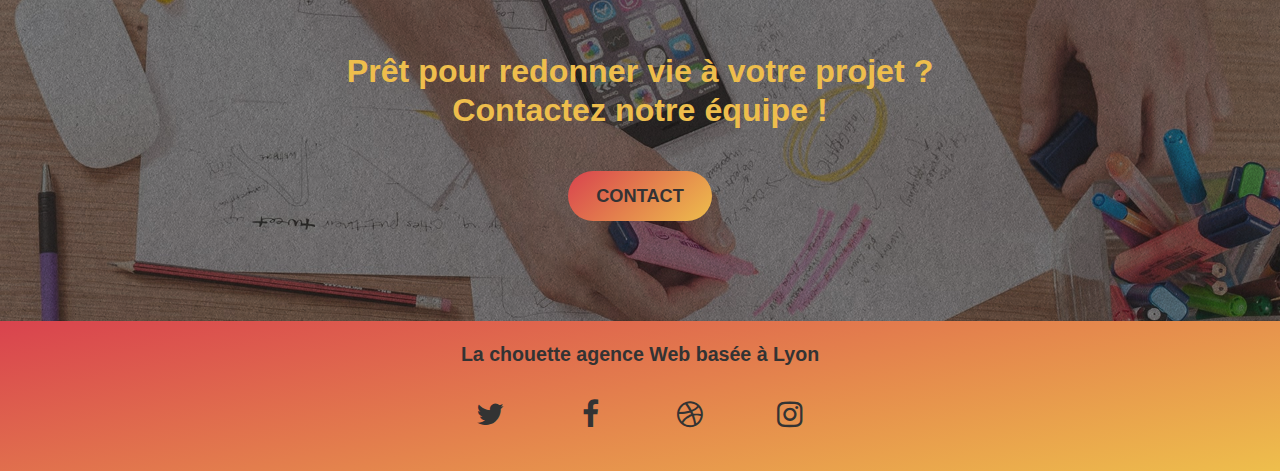
==== commit 53aa1845: "optimisation : style.css a été minifié" ====
--- a/index.html
+++ b/index.html
@@ -26,7 +26,7 @@
     <link rel="stylesheet" type="text/css" href="./css/et-line.min.css">
 
     <!--Lien vers les styles-->
-    <link rel="stylesheet" type="text/css" href="style.css">
+    <link rel="stylesheet" type="text/css" href="style.min.css">
 
     <!--Optimisation - liens vers les dossier minifiés : -->
     <script src="./js/jquery-2.1.0.min.js"></script>
--- a/style.min.css
+++ b/style.min.css
@@ -0,0 +1 @@
+body{margin:0;padding:0;background:#fff;overflow-x:hidden;-webkit-font-smoothing:antialiased;-moz-osx-font-smoothing:grayscale}a{cursor:pointer;transition:all 1s ease-in-out;opacity:1}a:hover{opacity:.7}button{outline:0!important}a{text-decoration:none}blockquote{border:none}li,ul{list-style:none;padding-left:0}.bloc{width:100%;clear:both;background:50% 50% no-repeat;padding:0 50px;-webkit-background-size:cover;-moz-background-size:cover;-o-background-size:cover;background-size:cover;position:relative}.bloc .container{padding-left:0;padding-right:0}.bloc-lg{padding:100px 50px}.bloc-md{padding:50px}.bloc-sm{padding:20px 50px}.bg-b-edge,.bg-bl-edge,.bg-br-edge,.bg-center,.bg-l-edge,.bg-r-edge,.bg-repeat,.bg-t-edge,.bg-tl-edge,.bg-tr-edge{-webkit-background-size:auto!important;-moz-background-size:auto!important;-o-background-size:auto!important;background-size:auto!important}.bg-repeat{background:repeat}.bg-t-edge{background:top no-repeat}.bloc-bg-texture::before{content:"";position:absolute;top:0;bottom:0;left:0;right:0}.texture-paper::before{background:url(img/img-min/bg-texture-min.png);background-size:280px 280px}.bgc-dark-slate-blue{background-color:#364577}.b-parallax{background-attachment:fixed}.d-bloc .navbar-toggle .icon-bar{background:rgba(255,255,255,1)}.voffset{margin-top:30px}.navbar{margin-bottom:0;z-index:1}.navbar-brand{height:auto;padding:3px 15px;font-size:2.2em;font-weight:600;line-height:44px}.navbar-brand img{margin:0 5px 0 0;display:inline;height:50px}.navbar-brand img[src$=svg]{min-width:100px}.nav-center .navbar-brand img{margin:0}.navbar .nav{padding-top:2px;margin-right:-16px;float:right;z-index:1}.nav>li{float:left;margin-top:4px;font-size:16px}.navbar-nav .open .dropdown-menu>li>a{text-align:inherit}.navbar-toggle{margin:10px 10px 0 0;border:0}.navbar-toggle:hover{background:0 0!important}.navbar-toggle .icon-bar{background-color:rgba(0,0,0,.5);width:26px}.nav-invert .navbar .nav{float:left}.nav-invert .navbar-brand,.nav-invert .navbar-header{float:right;position:relative;z-index:2}.nav>li>.dropdown a{background:0 0!important;display:block;padding:14px 15px}nav .caret{margin:0 5px}.dropdown-menu .dropdown-menu{top:-8px;left:100%}.dropdown-menu .dropmenu-flow-right{top:100%;left:0;margin-left:-1px;border-top-left-radius:0;border-top-right-radius:0}.dropdown-menu .dropdown span{border:4px solid #000;border-top-color:transparent;border-right-color:transparent;border-bottom-color:transparent;margin:6px -5px 0 0!important;float:right}.mg-md{margin-top:10px;margin-bottom:20px}.mg-lg{margin-top:10px;margin-bottom:40px}.sm-shadow{text-shadow:0 1px 2px rgba(0,0,0,.3)}a[data-lightbox]{position:relative;display:block;text-align:center}a[data-lightbox]:hover::before{content:"+";font-family:HelveticaNeue-Light,"Helvetica Neue Light","Helvetica Neue",Helvetica,Arial;font-size:32px;width:50px;height:50px;margin-left:-25px;border-radius:50%;background:rgba(0,0,0,.6);color:#fff;font-weight:100;z-index:1;position:absolute;top:50%;transform:translateY(-50%);-webkit-transform:translateY(-50%)}a[data-lightbox]:hover img{opacity:.6;-webkit-animation-fill-mode:none;animation-fill-mode:none}#lightbox-modal{display:flex;align-items:center}#lightbox-modal .modal-dialog{width:90%;max-width:900px;margin:0 auto 0}#lightbox-modal .modal-dialog img{max-height:90vh;margin:0 auto}.lightbox-caption{padding:20px;color:#fff;background:rgba(0,0,0,.5);position:absolute;left:15px;right:15px;bottom:5px}.close-lightbox{color:#fff;font-size:30px;position:absolute;top:20px;right:20px;z-index:20;background:rgba(0,0,0,.5);border:none;line-height:30px;padding:0 9px 5px;opacity:.3}.next-lightbox,.prev-lightbox{font-size:20px;color:rgba(255,255,255,.9);background:rgba(0,0,0,.5);transition:all .2s ease-in-out;position:absolute;top:45%;z-index:1;opacity:.4}.next-lightbox{padding:6px 8px 1px 13px;right:25px}.prev-lightbox{padding:6px 13px 1px 10px;left:25px}.snapshot-lb .modal-body{padding-bottom:45px}.snapshot-lb .lightbox-caption{padding:0;color:#333;background:#fff;text-align:center}.container{max-width:1000px}.statement-bloc-text{line-height:26px;font-style:italic;font-size:20px;text-align:center;font-weight:lighter;max-width:520px;margin:auto auto auto auto}.tight-width-whitespace{max-width:600px;margin:auto auto auto auto}.med-width-whitespace{max-width:1000px;margin:auto auto auto auto;box-shadow:0 0 0 #000}.portfolio-thumb{width:100%;height:auto;max-width:300px;margin:0 auto}.portfolio-row{margin-bottom:44px;margin-top:50px}.avatar{box-shadow:0 4px 9px rgba(0,0,0,.3)}.hero-bloc-text{font-size:3em;font-weight:700}.btn,a,h2,h3,h5,h6,label,p{font-size:1.1em;color:#333}h1{width:70%;margin:0 auto}h2{font-size:1.9em;font-weight:600;line-height:1.4em}h3{font-size:15px;text-transform:uppercase;font-weight:700;color:#333!important}h1{line-height:1.2;font-size:2.1em;color:#333!important}h4{line-height:1.2;font-size:2.1em}.btn{font-size:1.3em;font-weight:800;text-transform:uppercase;margin-top:22px;padding:12px 28px 12px 28px;border-radius:40px;border:none;position:relative;opacity:1;z-index:3;transition:opacity 1s ease-in-out;background:linear-gradient(138deg,rgba(217,67,78,1) 0,rgba(238,190,76,1) 100%);color:#343334}.btn::after{content:"";position:absolute;z-index:-3;top:0;right:0;bottom:0;left:0;border-radius:40px;opacity:0;background:#d9434e;background:linear-gradient(308deg,rgba(217,67,78,1) 0,rgba(238,190,76,1) 100%);transition:all 1s}.btn:hover::after{opacity:1}.btn_scroll{position:fixed;right:200px;border:2px solid #fff}.social{max-width:400px;margin:auto auto auto auto}.icon-md{font-size:30px!important}.icon-lg{font-size:3em}.icons{margin-bottom:14px;margin-top:24px}.icon-dark-slate-blue{color:#364577!important;border-color:#364577!important}.fa-star{color:#eebe4c}.bg-lines-h2-bg{background-image:url(img/img-min/bg-line-min.png)}.bg-banniere{background-image:url(img/img-min/baner-welcome-min.jpg);background-size:cover;background-attachment:scroll}.bg-presentation{background-image:url(img/img-min/baner-article-min.jpg);background-attachment:scroll}.welcome__logo{width:100px}.welcome__title{color:#eebe4c;font-weight:700}.content__element{padding:0 25px}.content__citation{font-size:.9em}.content__title{font-size:1.8em;padding-bottom:20px}.mission__like-title{color:#ffd673;line-height:1.1;font-size:1.5em;font-weight:700;line-height:1.2;position:relative}.mission__text{color:#fff;font-size:1.4em}.mission__link{font-size:1.3em;font-weight:600;display:block;text-decoration:underline;text-align:center}.black-background{background-color:rgba(165,147,99,.7);padding:25px}.article__title{padding:0 10px;font-size:1.8em;font-weight:700}.article__subtitle{padding-top:24px}.portfolio__block{padding-bottom:30px}.contact__title{color:#eebe4c;font-size:2.3em;font-weight:700;line-height:1.2;position:relative}.footer__logo{width:50px;height:auto}.footer__inner{padding-bottom:20px}.footer__inner_bg{background:#d9434e;background:linear-gradient(168deg,rgba(217,67,78,1) 0,rgba(238,190,76,1) 100%)}.footer__text{font-size:1.4em;font-weight:600;padding-bottom:20px}.bgc-atomic-tangerine{background-color:#f3976c}.page-contact__logo-scroll{height:30px}.form__element{width:100%;line-height:2em}.page-contact__text{font-size:1.1em;padding:10px}.page-contact__text_bold{font-weight:700;font-size:1.2em}.page-contact__content{position:relative}.page-contact__icon{font-weight:800!important}.form-control:focus{border:none;box-shadow:0 0 12px 5px rgba(243,151,108,.37)}@media (max-width:1024px){.bloc{padding-left:20px;padding-right:20px}.bloc-tile-2.full-width-bloc .container,.bloc-tile-3.full-width-bloc .container,.bloc-tile-4.full-width-bloc .container,.bloc.full-width-bloc{padding-left:0;padding-right:0}}@media (max-width:992px) and (min-width:768px){.navbar .nav{max-width:80%}.btn_scroll{visibility:hidden}}@media (max-width:991px){.container{width:100%}.b-parallax{background-attachment:scroll}.page-container{overflow-x:hidden;position:relative}.bloc-group,.bloc-group .bloc{display:block;width:100%}.btn_scroll{visibility:hidden}}@media (max-width:767px){.page-container{overflow-x:hidden;position:relative}.portfolio-thumb{width:70%}.btn_scroll{visibility:hidden}h1,h2,h3,h4,h5,h6,p{padding-left:10px!important;padding-right:10px!important}.b-parallax{background-attachment:scroll}.navbar .nav{padding-top:0;border-top:1px solid rgba(0,0,0,.2);float:none!important}.navbar.row{margin-left:0;margin-right:0}.site-navigation{position:inherit;transform:none;-webkit-transform:none;-ms-transform:none}.nav>li{margin-top:0;border-bottom:1px solid rgba(0,0,0,.1);background:rgba(0,0,0,.05);text-align:left;padding-left:15px;width:100%}.nav>li:hover{background:rgba(0,0,0,.08)}.dropdown .dropdown a .caret{float:none;margin:5px 0 0 10px!important;border:4px solid #000;border-bottom-color:transparent;border-right-color:transparent;border-left-color:transparent}#hero-bloc .navbar .nav{background:rgba(0,0,0,.8)}.navbar-collapse{padding:0;overflow-x:hidden;-webkit-box-shadow:none;box-shadow:none}.navbar-brand img{max-height:40px;width:auto}.nav-invert .navbar-header{float:none;width:100%}.nav-invert .navbar-toggle{float:left;margin-left:10px}.bloc{padding-left:0;padding-right:0}.bloc-lg,.bloc-xl,.bloc-xxl{padding:40px 0}.bloc-md,.bloc-sm{padding-left:0;padding-right:0}.bloc-fill-screen .fill-bloc-bottom-edge,.bloc-fill-screen .fill-bloc-top-edge,.bloc-tile-2 .container,.bloc-tile-3 .container,.bloc-tile-4 .container{padding-left:0;padding-right:0}.a-block{padding:0 10px}.btn-dwn{display:none}.voffset{margin-top:5px}.voffset-md{margin-top:20px}.voffset-lg{margin-top:30px}form{padding:5px}.close-lightbox{display:inline-block}.blocsapp-device-iphone5{background-size:216px 425px;padding-top:60px;width:216px;height:425px}.blocsapp-device-iphone5 img{width:180px;height:320px}.bloc-mob-center-text{text-align:center}}@media (max-width:400px){.bloc{padding-left:0;padding-right:0}.portfolio-thumb{width:100%}.btn_scroll{visibility:hidden}.navbar-brand img{max-height:35px;width:auto}}@media (min-width:1390px) and (max-width:1600px){.btn_scroll{right:300px}}@media (min-width:1601px){.btn_scroll{visibility:hidden}.bg-banniere{background-size:cover!important}}